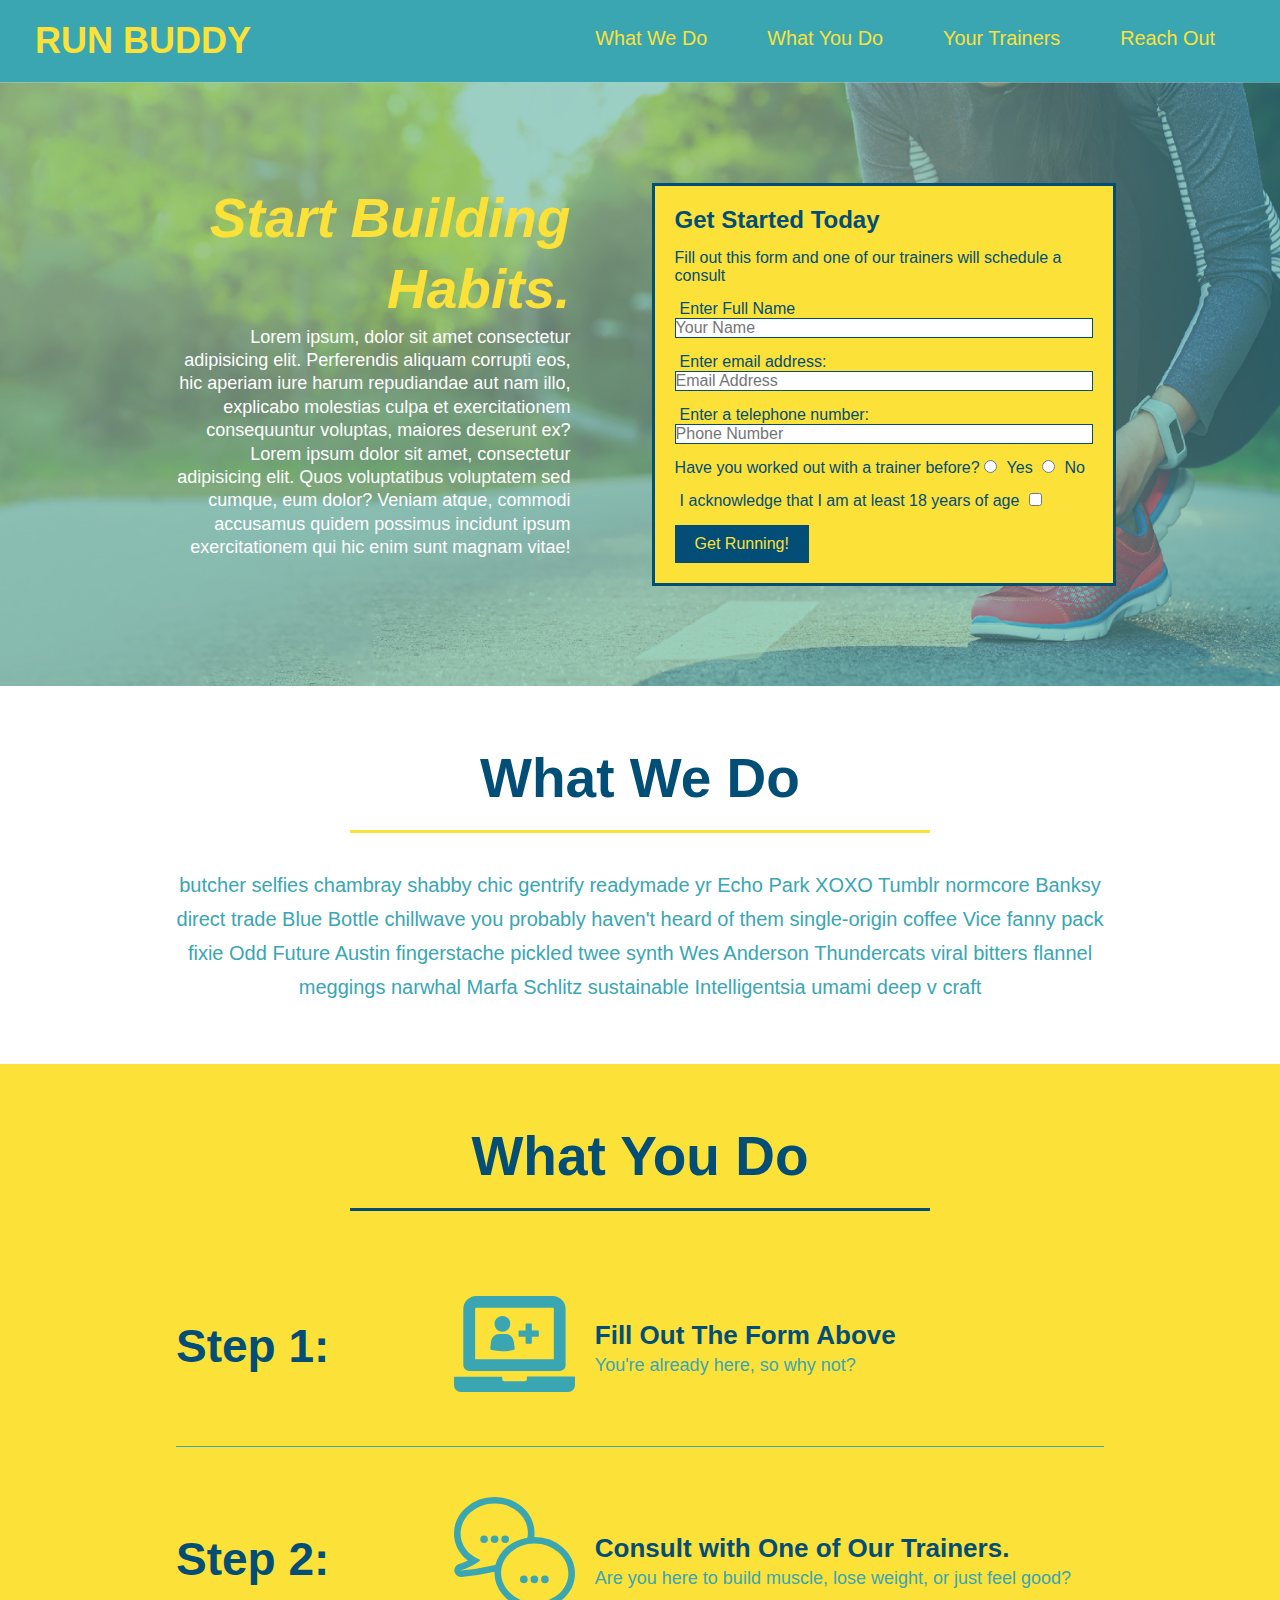
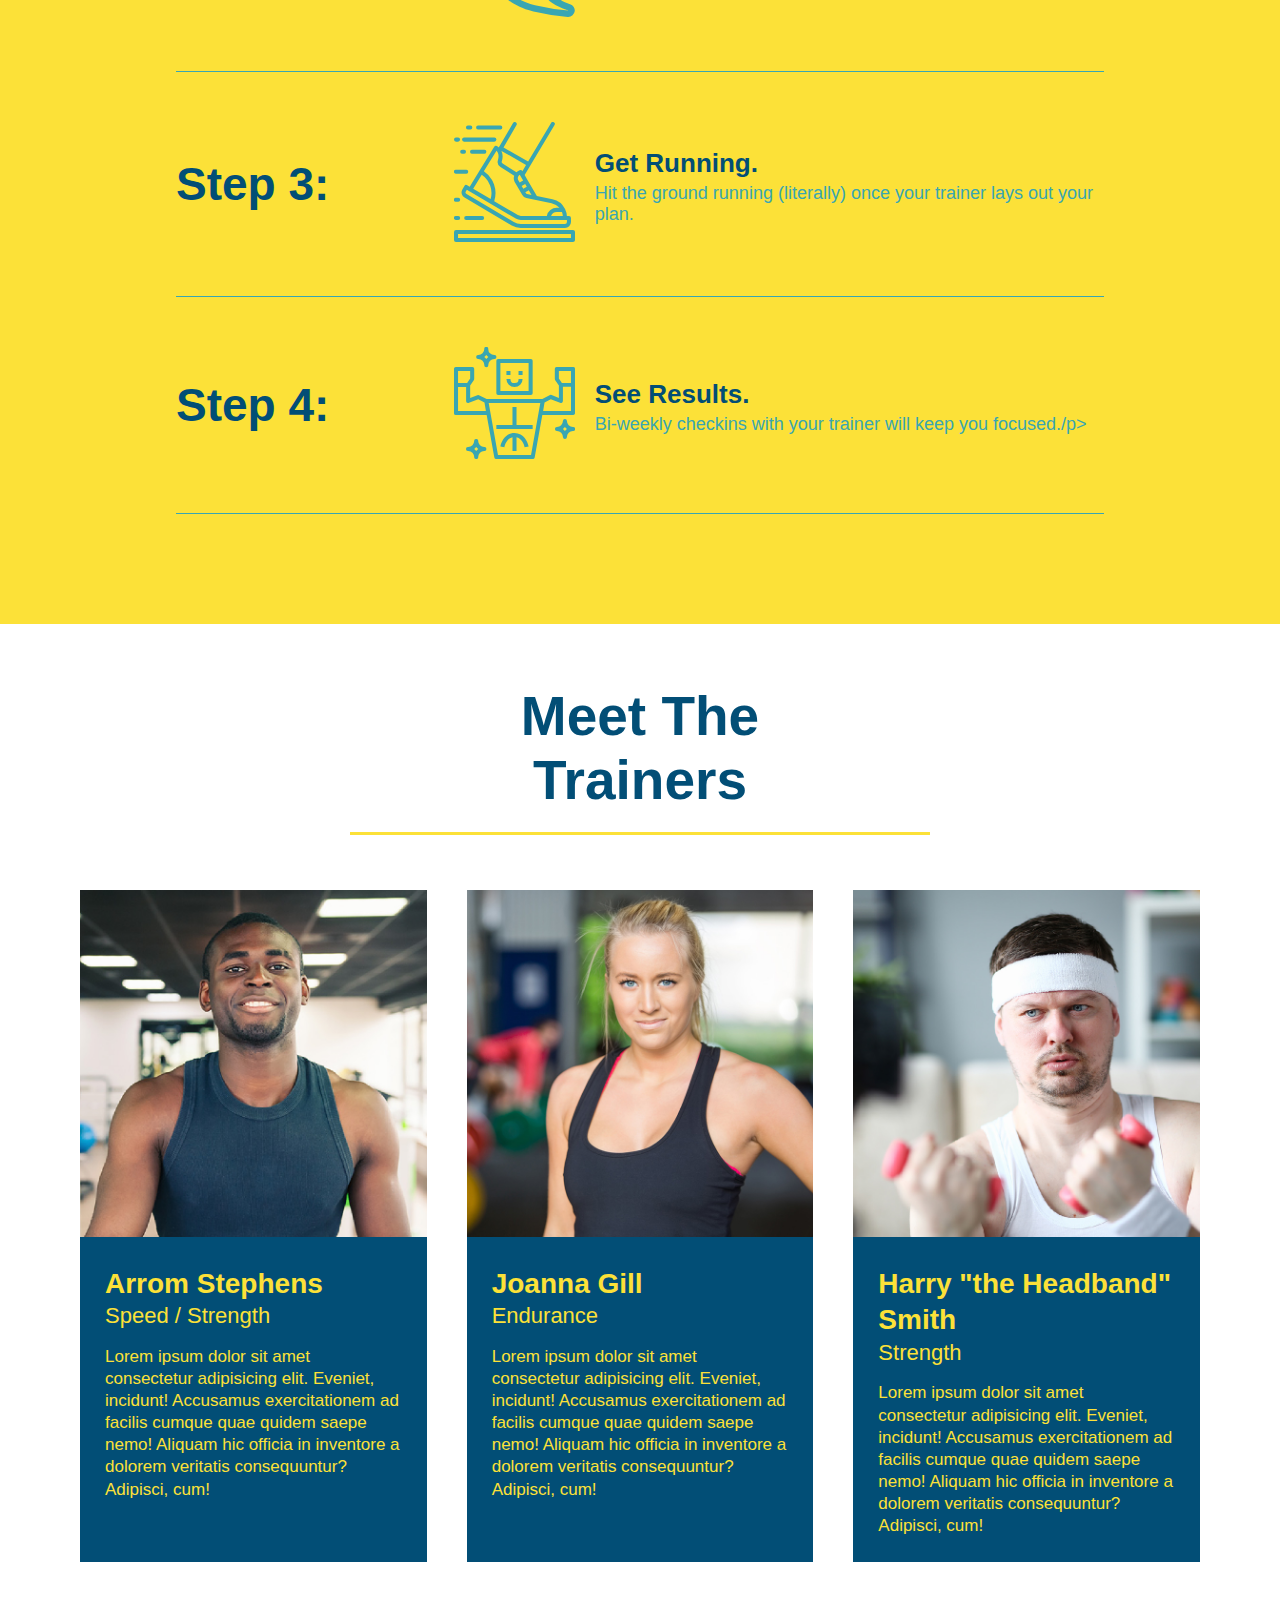
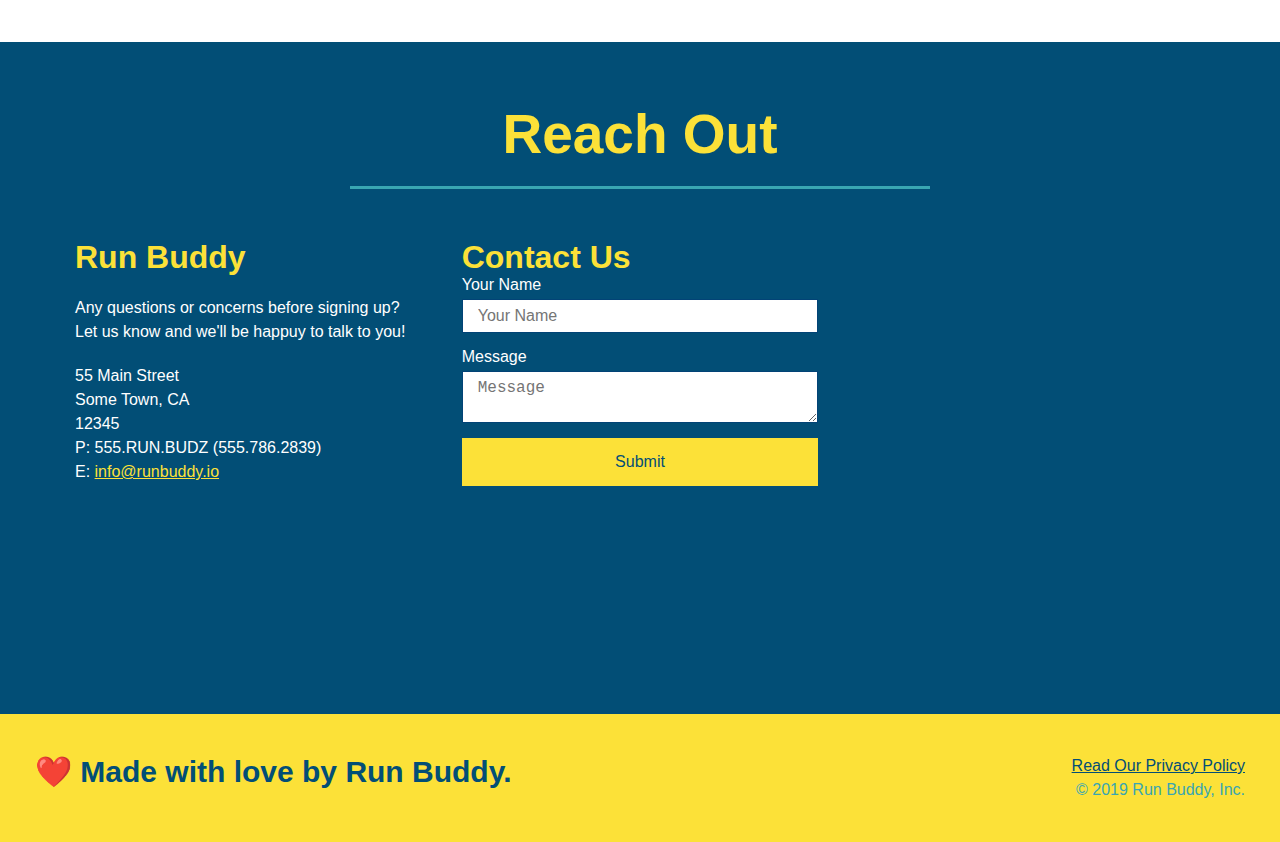
==== index.html @ 67bd52e5 "add flexbox to reach out section" ====
<!DOCTYPE html>
<html lang="en">
    <head>
        <meta charset="UTF-8" />
        <link rel="stylesheet" href="./assets/css/style.css" />
        <title>
            Run Buddy
        </title>
    </head>
    <body>
        <!-- navigation -->
        <header>
            <h1>
                <a href="/">RUN BUDDY</a>
            </h1>
            <nav>
                <!-- Unordered list element -->
                <ul>
                    <!-- List item element -->
                    <li>
                        <!-- Anchor element -->
                        <a href="#what-we-do">What We Do</a>
                    </li>
                    <li>
                        <a href="#what-you-do">What You Do</a>
                    </li>
                    <li>
                        <a href="#your-trainers">Your Trainers</a>
                    </li>
                    <li>
                        <a href="#reach-out">Reach Out</a>
                    </li>
                </ul>
            </nav>
        </header>

        <!-- hero/jumbotron -->
        <section class="hero">
            <div class="hero-cta">
                <h2>Start Building Habits.</h2>
                    <p>
                        Lorem ipsum, dolor sit amet consectetur adipisicing elit. Perferendis aliquam corrupti eos, 
                        hic aperiam iure harum repudiandae aut nam illo, explicabo molestias culpa et exercitationem 
                        consequuntur voluptas, maiores deserunt ex? Lorem ipsum dolor sit amet, consectetur adipisicing elit. Quos 
                        voluptatibus voluptatem sed cumque, eum dolor? Veniam atque, commodi accusamus quidem possimus incidunt ipsum 
                        exercitationem qui hic enim sunt magnam vitae!
                    </p>
            </div>
            <div class="hero-form">
                <h3>Get Started Today</h3>
                <p>Fill out this form and one of our trainers will schedule a consult</p>
                <!-- Add form element -->
                <form>
                    <label for="name">Enter Full Name</label>
                    <input type="text" placeholder="Your Name" name="name" id="name" class="form-input" />
                    <label for="email">Enter email address:</label>
                    <input type="email" placeholder="Email Address" name="email" id="email" class="form-input" />
                    <label for="phone">Enter a telephone number:</label>
                    <input type="tel" placeholder="Phone Number" name="phone" id="phone" class="form-input" />
                    <p>
                        Have you worked out with a trainer before?
                        <input type="radio" name="trainer-confirm" id="trainer-yes" />
                        <label for="trainer-yes">Yes</label>
                        <input type="radio" name="trainer-confirm" id="trainer-no" />
                        <label for="trainer-no">No</label>
                    </p>
                    <p>
                        <label for="checkbox" >
                            I acknowledge that I am at least 18 years of age
                        </label>
                        <input type="checkbox" name="age-confirm" id="checkbox" />
                    </p>
                    <button type="submit">
                        Get Running!
                    </button>
                </form>
            </div>
        </section>

         <!-- "what we do" section -->
        <section id="what-we-do" class="intro">
            <div class="flex-row">
                <h2 class="section-title primary-border">
                    What We Do
                </h2>
            </div>
            <div class="flex-row">
                <p>
                    butcher selfies chambray shabby chic gentrify readymade yr Echo Park XOXO Tumblr normcore Banksy 
                    direct trade Blue Bottle chillwave you probably haven't heard of them single-origin coffee Vice 
                    fanny pack fixie Odd Future Austin fingerstache pickled twee synth Wes Anderson Thundercats viral 
                    bitters flannel meggings narwhal Marfa Schlitz sustainable Intelligentsia umami deep v craft
                </p>
            </div>
        </section>

        <!-- "what you do" section -->
        <section id="what-you-do" class="steps">
            
            <div class="flex-row">
                <h2 class="section-title secordary-border">
                    What You Do
                </h2>
            </div>

            <div class="step">
                <h3>Step 1:</h3>
                <div class="step-info">
                    <div class="step-img">
                        <img src="./assets/images/step-1.svg" alt="" />
                    </div>
                    <div class="step-text">
                        <h4>Fill Out The Form Above</h4>
                        <p>You're already here, so why not?</p>
                    </div>
                </div>
            </div>

            <div class="step">
                <h3>Step 2:</h3>
                <div class="step-info">
                    <div class="step-img">
                        <img src="./assets/images/step-2.svg" alt="" />
                    </div>
                    <div class="step-text">
                        <h4>Consult with One of Our Trainers.</h4>
                        <p>Are you here to build muscle, lose weight, or just feel good?</p>
                    </div>
                </div>
            </div>

            <div class="step">
                <h3>Step 3:</h3>
                <div class="step-info">
                    <div class="step-img">
                        <img src="./assets/images/step-3.svg" alt="" />
                    </div>
                    <div class="step-text">
                        <h4>Get Running.</h4>
                        <p>Hit the ground running (literally) once your trainer lays out your plan.</p>
                    </div>
                </div>
            </div>

            <div class="step">
                <h3>Step 4:</h3>
                <div class="step-info">
                    <div class="step-img">
                        <img src="./assets/images/step-4.svg" alt="" />
                    </div>
                    <div class="step-text">
                        <h4>See Results.</h4>
                        <p>Bi-weekly checkins with your trainer will keep you focused./p>
                    </div>
                </div>
            </div>

        </section>

        <!-- "meet the trainers" section -->
        <section id="your-trainers">
            <div class="flex-row">
                <h2 class="section-title primary-border">
                    Meet The Trainers
                </h2>
            </div>
            <!-- first trainer -->
            <div class="trainers">
                <article class="trainer">
                    <img src="./assets/images/trainer-1.jpg" alt="Arron Stephens in his workout clothes, ready to pump iron" />
                    <div class="trainer-bio">
                        <h3 class="trainer-name">Arrom Stephens</h3>
                        <h4 class="trainer-role">Speed / Strength</h4>
                        <p>
                            Lorem ipsum dolor sit amet consectetur adipisicing elit. Eveniet, incidunt! Accusamus 
                            exercitationem ad facilis cumque quae quidem saepe nemo! Aliquam hic officia in inventore 
                            a dolorem veritatis consequuntur? Adipisci, cum!
                        </p>
                    </div>
                </article>
                <!-- second trainer -->
                <article class="trainer">
                    <img src="./assets/images/trainer-2.jpg" alt="Joanna Gill cooling off after a workout" />
                    <div class="trainer-bio">
                        <h3 class="trainer-name">Joanna Gill</h3>
                        <h4 class="trainer-role">Endurance</h4>
                        <p>
                            Lorem ipsum dolor sit amet consectetur adipisicing elit. Eveniet, incidunt! Accusamus 
                            exercitationem ad facilis cumque quae quidem saepe nemo! Aliquam hic officia in inventore 
                            a dolorem veritatis consequuntur? Adipisci, cum!
                        </p>
                    </div>
                </article>
                <!-- third trainer -->
                <article class="trainer">
                    <img src="./assets/images/trainer-3.jpg" alt="Harry Smith wearing a headband and lifting comically small pink weights" />
                    <div class="trainer-bio">
                        <h3 class="trainer-name">Harry "the Headband" Smith</h3>
                        <h4 class="trainer-role">Strength</h4>
                        <p>
                            Lorem ipsum dolor sit amet consectetur adipisicing elit. Eveniet, incidunt! Accusamus 
                            exercitationem ad facilis cumque quae quidem saepe nemo! Aliquam hic officia in inventore 
                            a dolorem veritatis consequuntur? Adipisci, cum!
                        </p>
                    </div>
                </article>
            </div>
        </section>

        <!-- "reach out" section -->
        <section id="reach-out" class="contact">
            <div class="flex-row">
                <h2 class="section-title secondary-border">
                    Reach Out
                </h2>
            </div>

            <div class="contact-info"> 
                <div>
                    <h3>Run Buddy</h3>
                    <p>
                        Any questions or concerns before signing up?
                        <br />
                        Let us know and we'll be happuy to talk to you!
                    </p>
                    <address>
                        55 Main Street <br />
                        Some Town, CA <br />                            12345 <br />
                        P: 555.RUN.BUDZ (555.786.2839) <br />
                        E: <a href="mailto:info@runbuddy.io">info@runbuddy.io</a>
                    </address>
                </div>
                
                <div class="contact-form">
                    <h3>Contact Us</h3>
                    <form>
                        <label for="contact-name">Your Name</label>
                        <input type="text" id="contact-name" placeholder="Your Name" />

                        <label for="contact-message">Message</label>
                        <textarea id="contact-message" placeholder="Message"></textarea>

                        <button type="submit">Submit</button>
                    </form>
                </div>

                <iframe
                src="https://www.google.com/maps/embed?pb=!1m14!1m12!1m3!1d12182.30520634488!2d-74.0652613!3d40.2407219!2m3!1f0!2f0!3f0!3m2!1i1024!2i768!4f13.1!5e0!3m2!1sen!2sus!4v1561060983193!5m2!1sen!2sus"
                frameborder="0"
                height="400"
                width="400"
                style="border:0"
                allowfullscreen
                >
                </iframe>
            </div>

        </section>

        <!-- footer -->
        <footer>
            <h2>❤️ Made with love by Run Buddy.</h2>
            <div>
                <a href="./privacy-policy.html">Read Our Privacy Policy</a><br />
                &copy; 2019 Run Buddy, Inc.
            </div>
        </footer>
    </body>
</html>
---- assets/css/style.css ----
* {
    margin: 0;
    padding: 0;
    box-sizing: border-box;
}
body {
    color: #39a6b2;
    font-family: Helvetica, Arial, sans-serif;
}
/* Header Style Start */
header {
    padding: 20px 35px;
    background-color: #39a6b2;
    display: flex;
    justify-content: space-between;
    flex-wrap: wrap;
}
header h1 {
    font-weight: bold;
    font-size: 36px;
    color: #fce138;
    margin: 0;
}
header a {
    text-decoration: none;
    color: #fce138;
}
header nav {
    margin: 7px 0;
}
header nav ul {
    display: flex;
    flex-wrap: wrap;
    justify-content: space-between;
    align-items: center;
    list-style: none;
}
header nav ul li a {
    margin: 0 30px;
    font-weight: lighter;
    font-size: 1.55vw;
}
/* Footer Style Start */
footer {
    background: #fce138;
    width: 100%;
    padding: 40px 35px;
    display: flex;
    justify-content: space-between;
    flex-wrap: wrap;
}
footer h2 {
    color: #024e76;
    font-size: 30px;
    margin: 0;
}
footer div {
    line-height: 1.5;
    text-align: right;
}
footer a {
    color: #024e76;
}
section {
    padding: 60px;
}
/* Hero Style Start */
.hero {
    background-image: url("../images/hero-bg.jpg");
    background-size: cover;
    background-position: center;
    display: flex;
    justify-content: center;
    flex-wrap: wrap;
}
.hero-form {
    background-color: #fce138;
    padding: 20px;
    color: #024e76;
    border: solid 3px #024e76;
    width: 40%;
    margin: 3.5%;
}
.hero-form h3 {
    font-size: 24px;
    margin: 0;
}
.hero-form p {
    margin: 15px 0 15px 0;
}
.form-input {
    border: 1px solid #024e76;
    display: block;
    padding 7px 15px;
    font-size: 16px;
    color: #024e76;
    width: 100%;
    margin-bottom: 15px;
}
.hero-form label {
    margin: 0 5px;
}
.hero-form button {
    color: #fce138;
    background-color: #024e76;
    border: none;
    padding: 10px 20px;
    font-size: 16px;
}
.hero-cta {
    width: 35%;
    text-align: right;
    margin: 3.5%;
    color: #fff;
    font-size: 18px;
    line-height: 1.3;
}
.hero-cta h2 {
    font-style: italic;
    font-size: 55px;
    color: #fce138;
}
/* What we do styles start */

.intro p {
    line-height: 1.7;
    color: #39a6b2;
    width: 80%;
    font-size: 20px;
    margin: 0 auto;
    text-align: center;
}
.steps {
    background: #fce138;
}
.section-title {
    font-size: 55px;
    color: #024e76;
    border-bottom: 3px solid;
    padding-bottom: 20px;
    text-align: center;
    margin: 0 auto 35px auto;
    width: 50%;
}
.primary-border {
    border-color: #fce138;
}
.secondary-border {
    border-color: #39a6b2;
}
.step {
    margin: 50px auto;
    padding-bottom: 50px;
    width: 80%;
    border-bottom: 1px solid #39a6b2;
    display: flex;
    flex-wrap: wrap;
    align-items: center;
    justify-content: space-between;
}
.step h3 {
    color: #024e76;
    font-size: 46px;
    flex: 1 30%;
}
.step-info {
    flex: 2 70%;
    display: flex;
    flex-wrap: wrap;
    align-items: center;
}
.step-img {
    flex: 1 12%;
    margin-right: 20px;
}
.step-img img {
    max-width: 100%;
}
.step-text p {
    color: #39a6b2;
    font-size: 18px;
}
.step-text {
    flex: 12;
}
.step-text h4 {
    font-size: 26px;
    line-height: 1.5;
    color: #024e76;
}

/* Trainer styles start */

.trainers {
    width: 100%;
    margin: 0;
    display: flex;
    flex-wrap: wrap;
    justify-content: space-around;
}
.trainer {
    margin: 20px;
    background: #024e76;
    color: #fce138;
    flex: 1;
}
.trainer img {
    width: 100%;
}
.trainer-bio {
    padding: 25px;
    line-height: 1.3;
}
.text-left {
    text-align: left;
}
.text-right {
    text-align: right;
}
.trainer-bio h3 {
    font-size: 32px;
    font-size: 28px;
}
.trainer-bio h4 {
    font-weight: lighter;
    font-size: 22px;
    margin-bottom: 15px;
}
.trainer-bio p {
    font-size: 17px;
}
.section-title {
    font-size: 55px;
    display: inline-block;
    padding: 0 100px 20px 100px;
    margin-bottom: 35px;
    color: #024e76;
}
/* Contact styles start */
.contact {
    background: #024e76;
}
.contact h2 {
    color: #fce138;
}
.contact-info {
    display: flex;
    justify-content: space-between;
    flex-wrap: wrap;
}
.contact-info > * {
    flex: 1;
    margin: 15px;
}
.contact-info iframe {
    height: 400px;
}
.contact-info div {
    color: white;
}
.contact-info h3 {
    color: #fce138;
    font-size: 32px;
}
.contact-info p, .contact-info address {
    margin: 20px 0;
    line-height: 1.5;
    font-size: 16px;
    font-style: normal;
}
.contact-info a {
    color: #fce138;
}
.contact-form input, .contact-form textarea {
    border: 1px solid #024376;
    display: block;
    padding: 7px 15px;
    font-size: 16px;
    color: #024e76;
    width: 100%;
    margin-bottom: 15px;
    margin-top: 5px;
}
.contact-form button {
    width: 100%;
    border: none;
    background: #fce138;
    color: #024e76;
    text-align: center;
    padding: 15px 0;
    font-size: 16px;
}
.flex-row {
    display: flex;
}
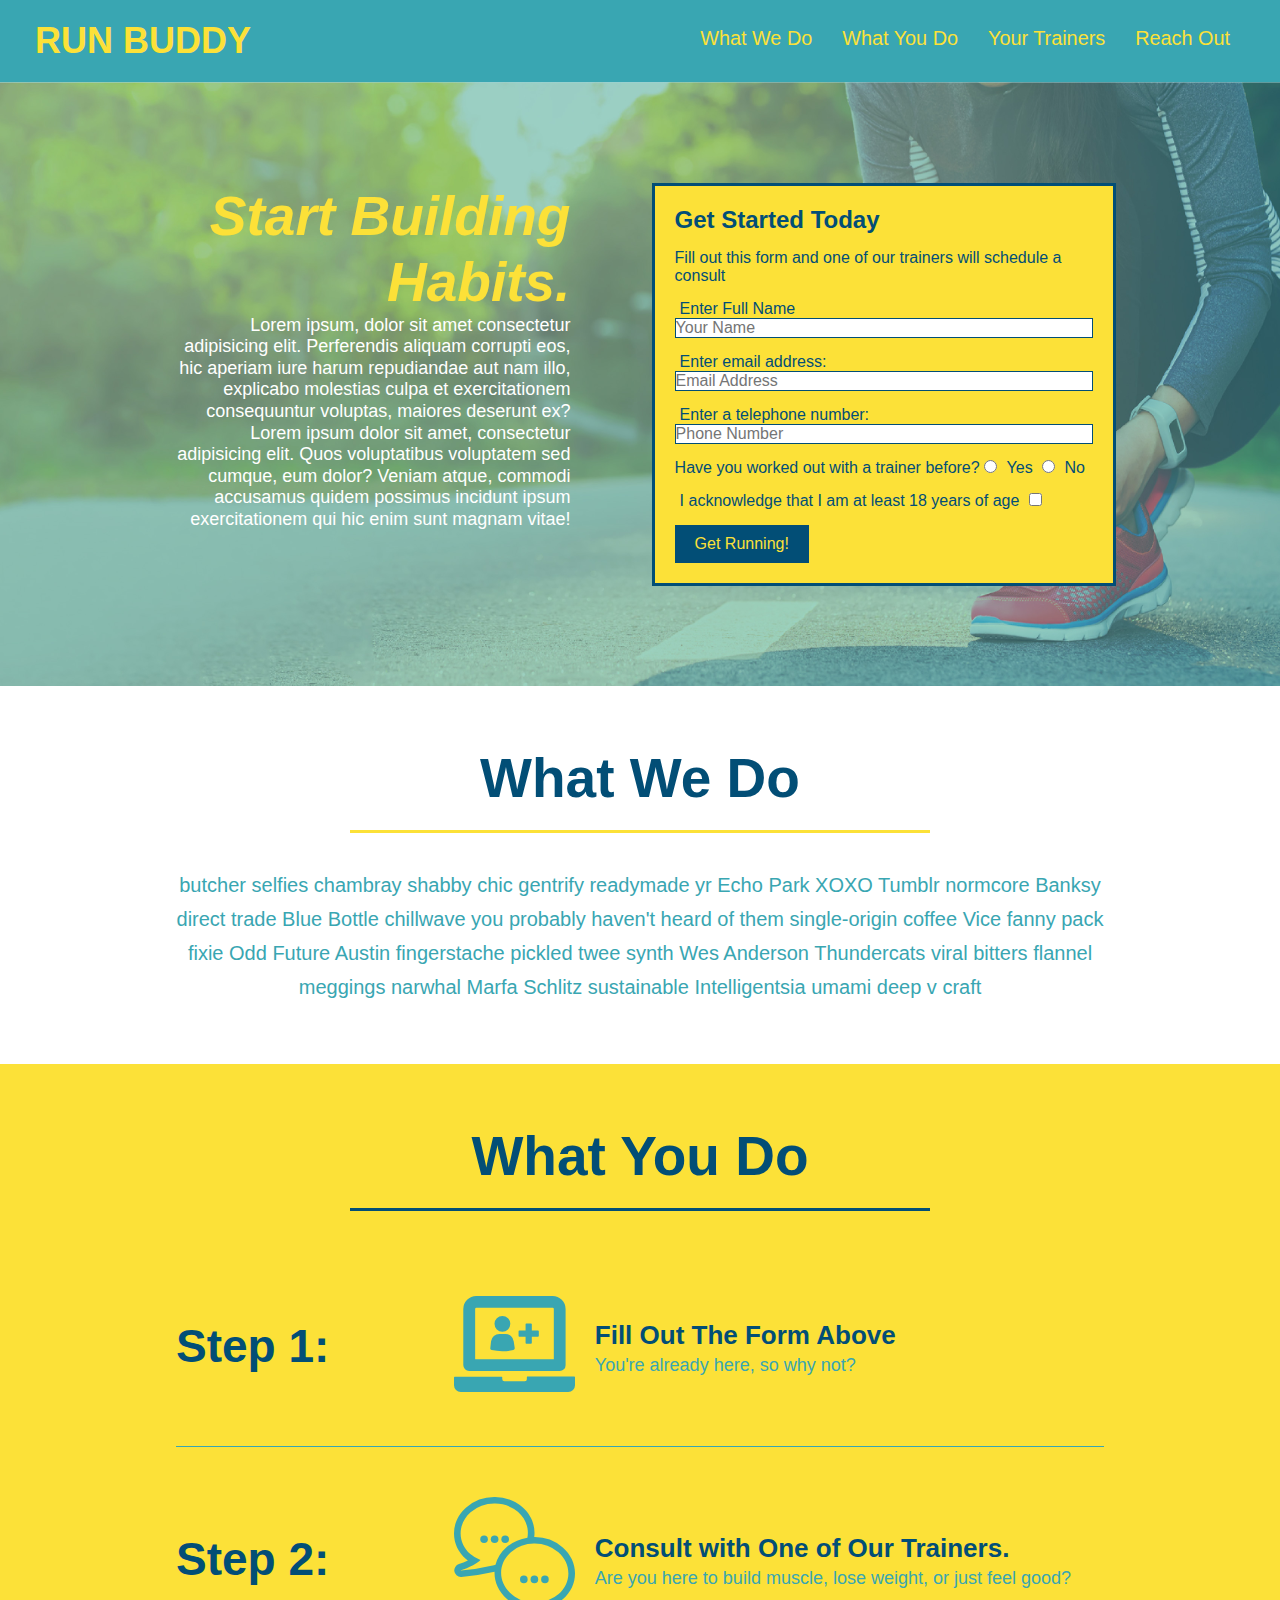
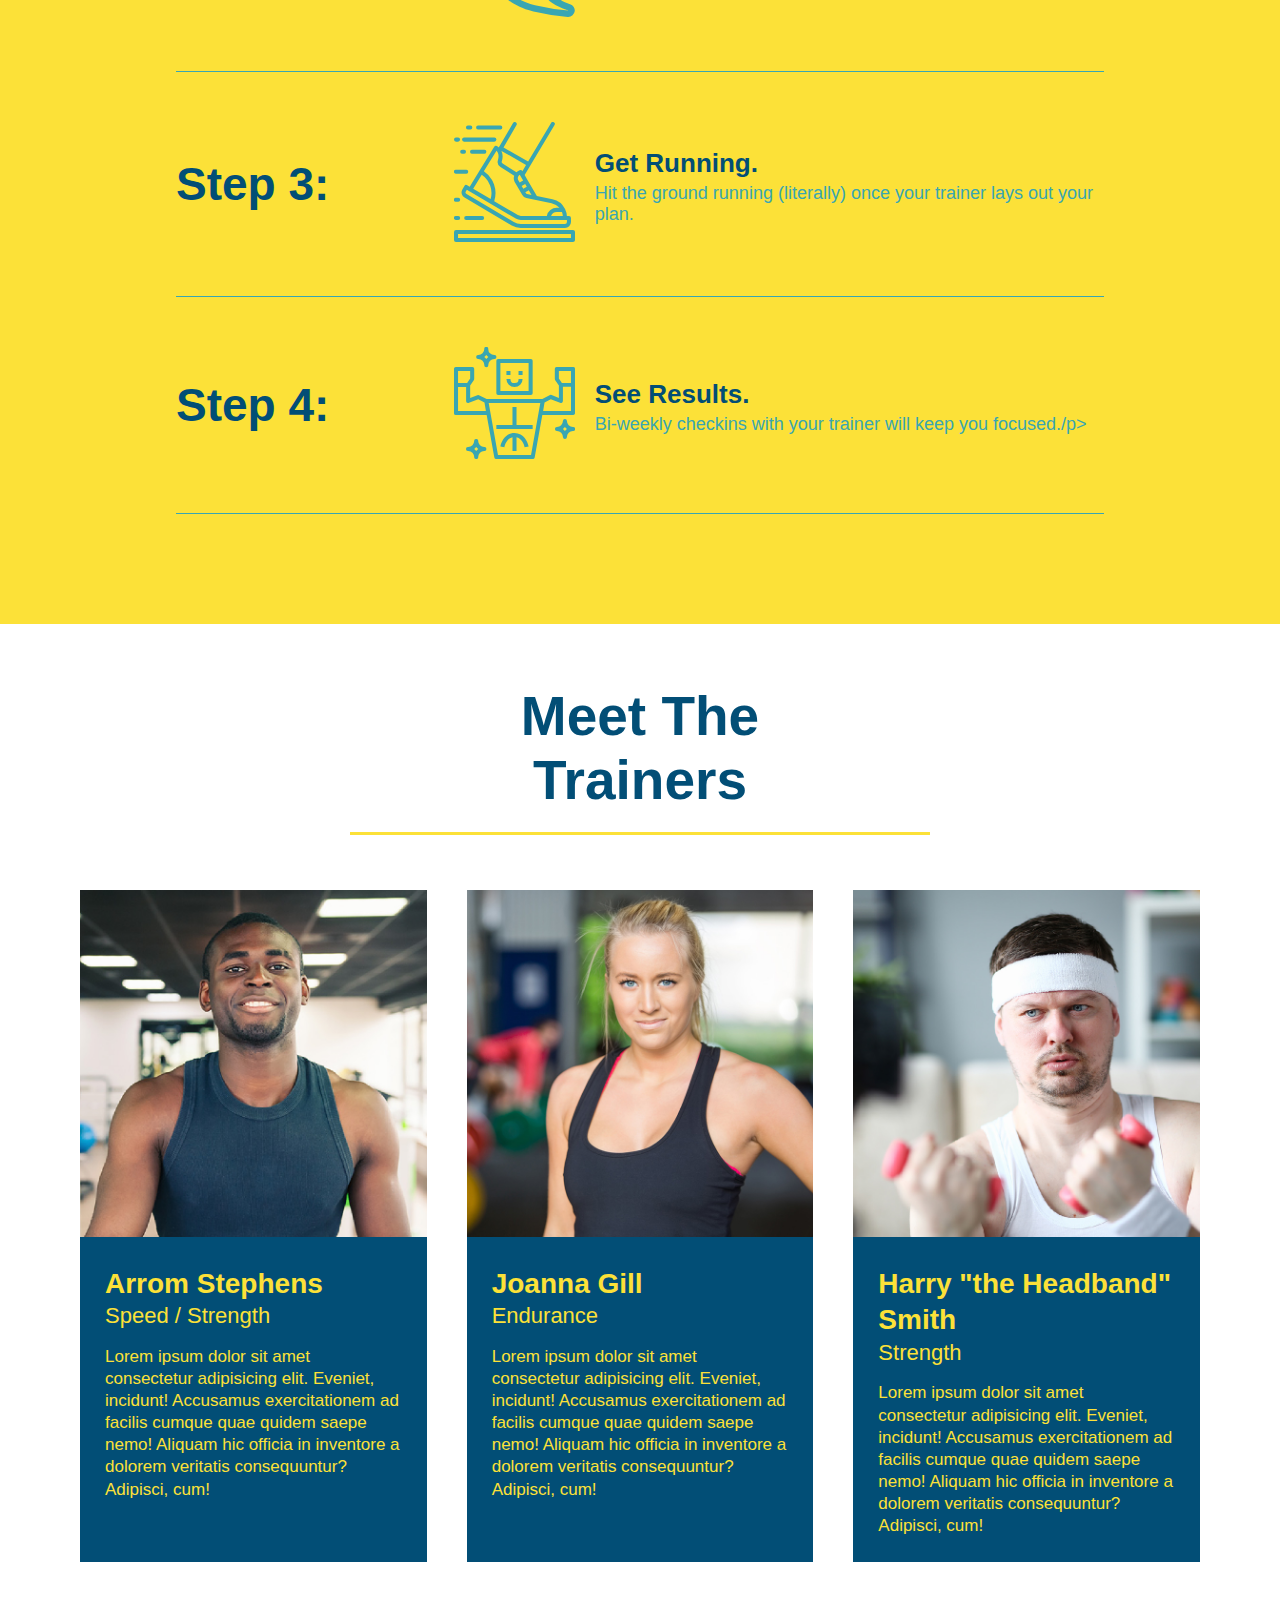
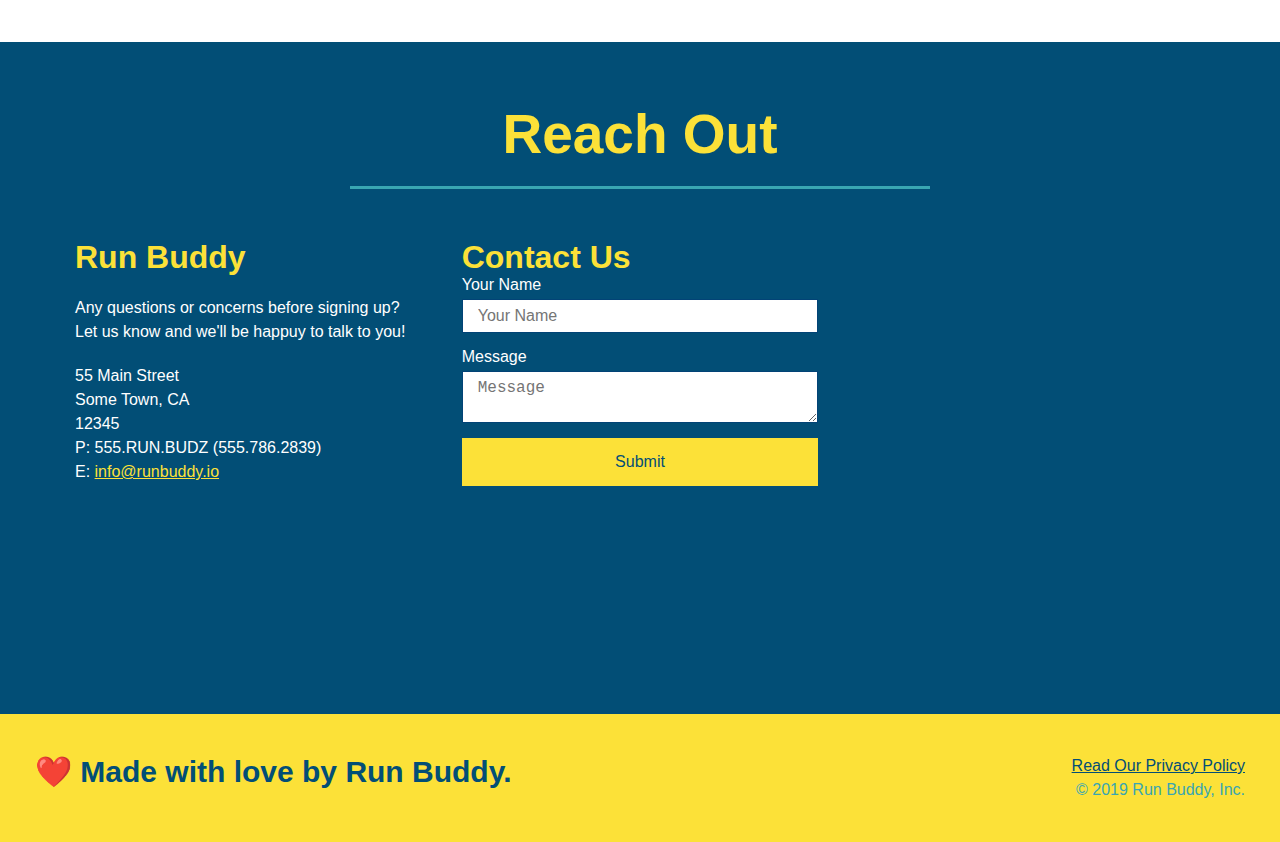
==== commit 3d223624: "add media query brackets" ====
--- a/index.html
+++ b/index.html
@@ -2,6 +2,7 @@
 <html lang="en">
     <head>
         <meta charset="UTF-8" />
+        <meta name="viewport" content="width=device-width, initial-scale=1.0" />
         <link rel="stylesheet" href="./assets/css/style.css" />
         <title>
             Run Buddy
--- a/assets/css/style.css
+++ b/assets/css/style.css
@@ -36,7 +36,7 @@
     list-style: none;
 }
 header nav ul li a {
-    margin: 0 30px;
+    padding: 10px 15px;
     font-weight: lighter;
     font-size: 1.55vw;
 }
@@ -72,6 +72,7 @@
     display: flex;
     justify-content: center;
     flex-wrap: wrap;
+    align-items: flex-start;
 }
 .hero-form {
     background-color: #fce138;
@@ -113,7 +114,7 @@
     margin: 3.5%;
     color: #fff;
     font-size: 18px;
-    line-height: 1.3;
+    line-height: 1.2;
 }
 .hero-cta h2 {
     font-style: italic;
@@ -134,7 +135,7 @@
     background: #fce138;
 }
 .section-title {
-    font-size: 55px;
+    font-size: 48px;
     color: #024e76;
     border-bottom: 3px solid;
     padding-bottom: 20px;
@@ -293,3 +294,22 @@
 .flex-row {
     display: flex;
 }
+
+/* MEDIA QUERY FOR SMALLER DESKTOP SCREENS AND SMALLER */
+
+@media screen and (max-width: 980px) {
+
+}
+
+/* MEDIA QUERY FOR TABLETS AND SMALLER */
+
+@media screen and (max-width: 768px) {
+
+}
+
+/* MEDIA QUERY FOR MOBILE PHONES AND SMALLER */
+
+@media screen and (max-width: 768px) {
+
+}
+
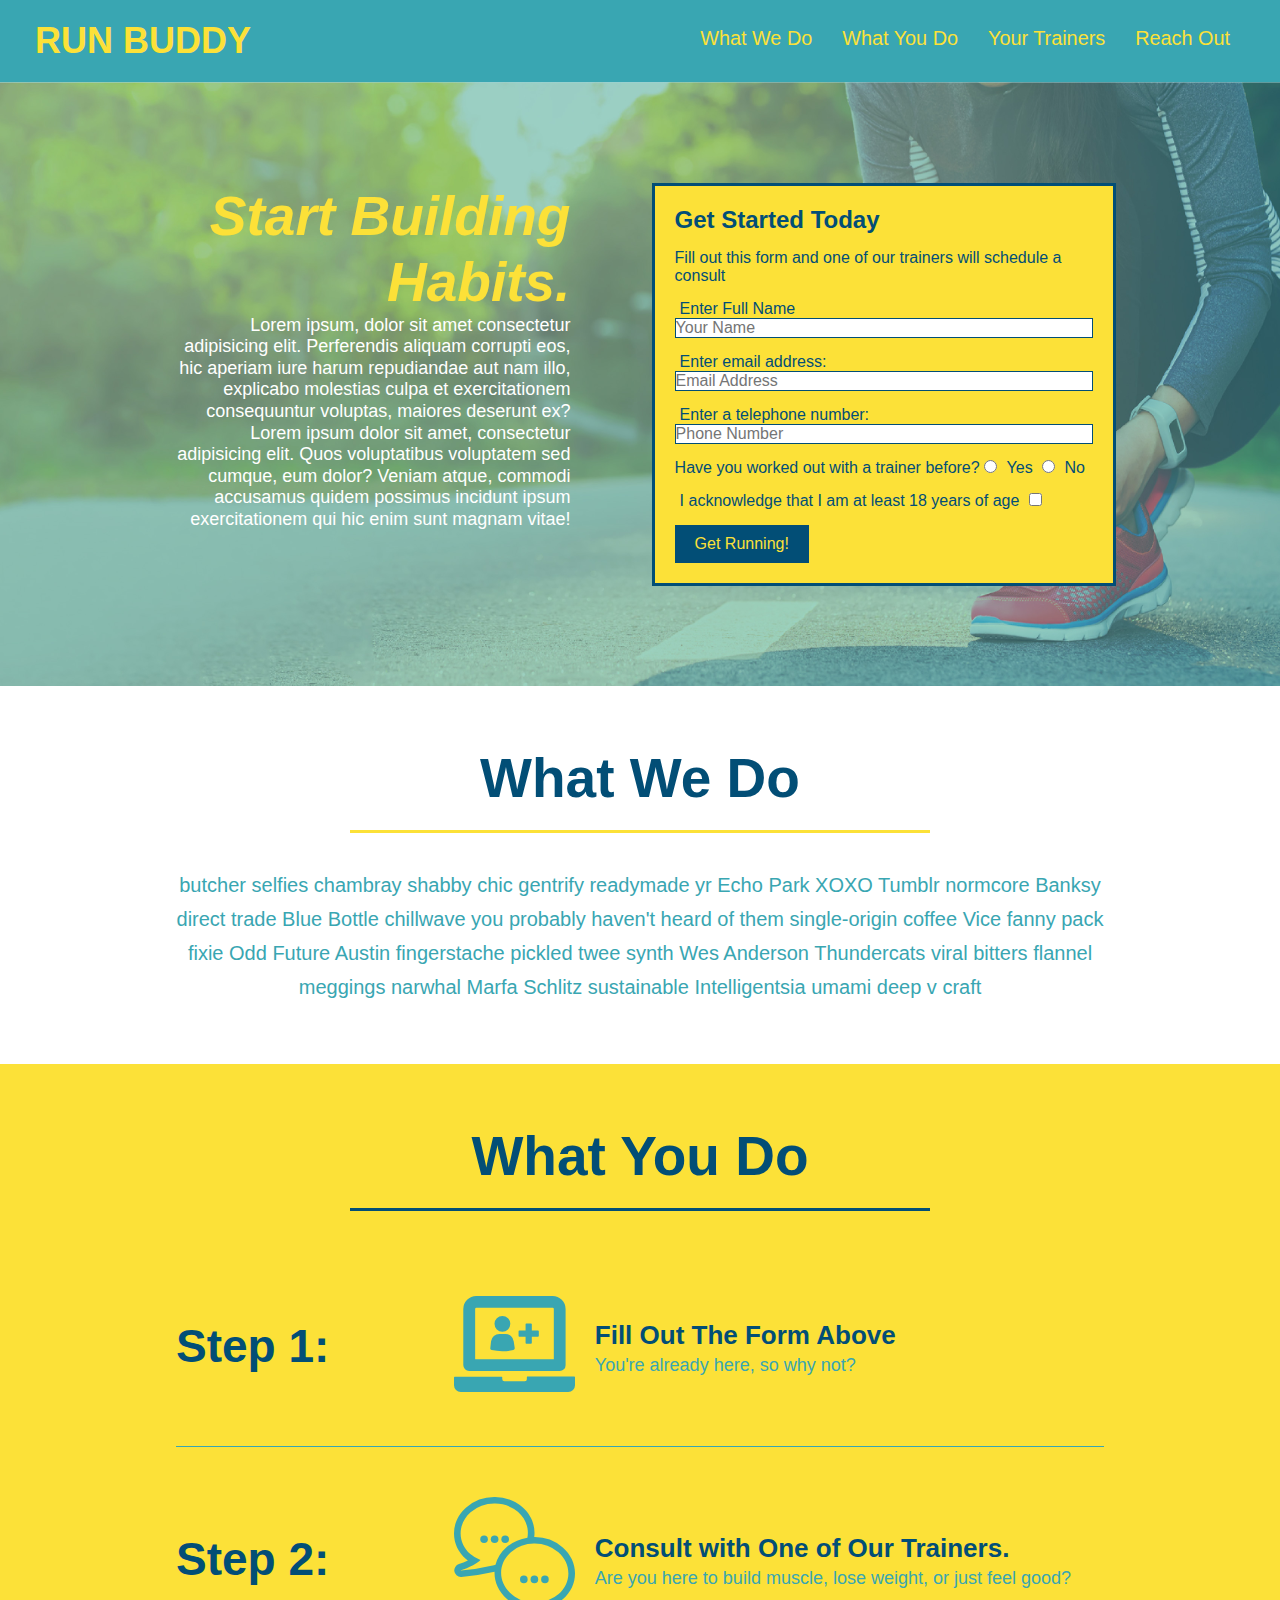
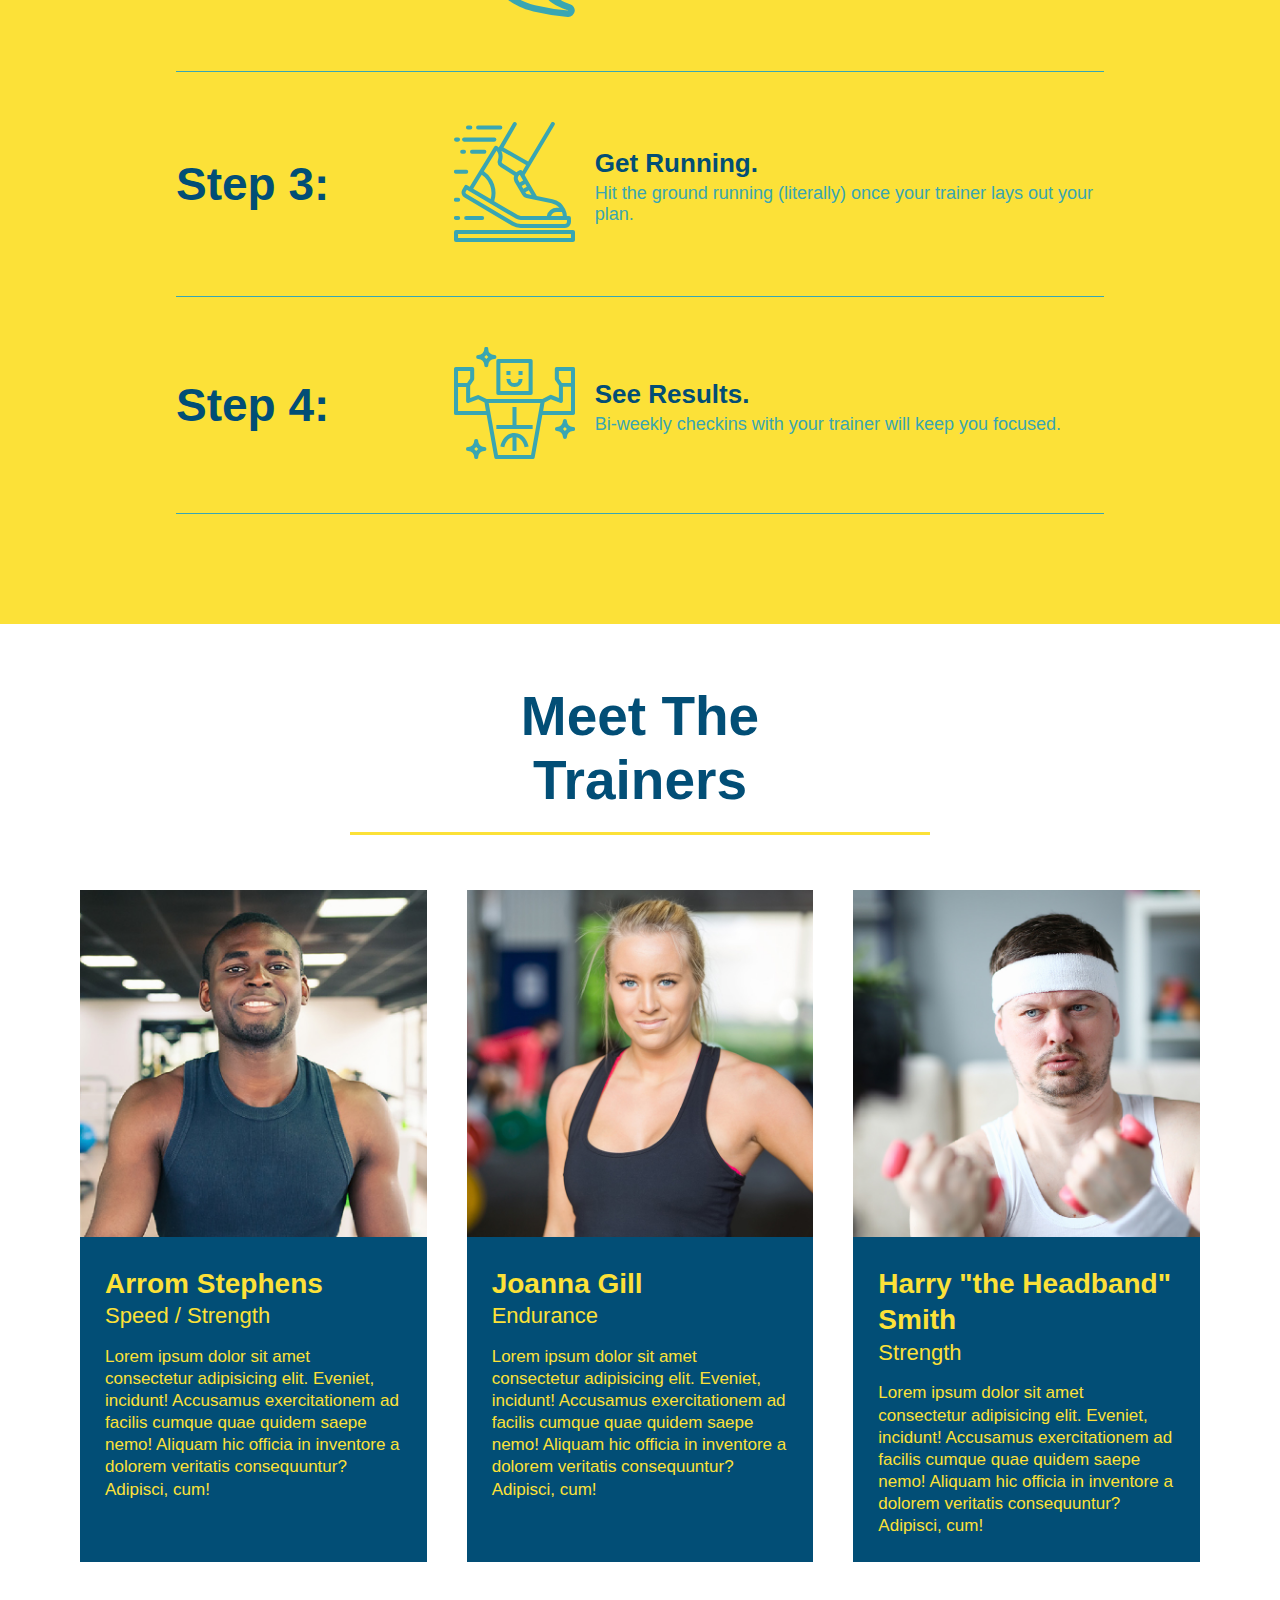
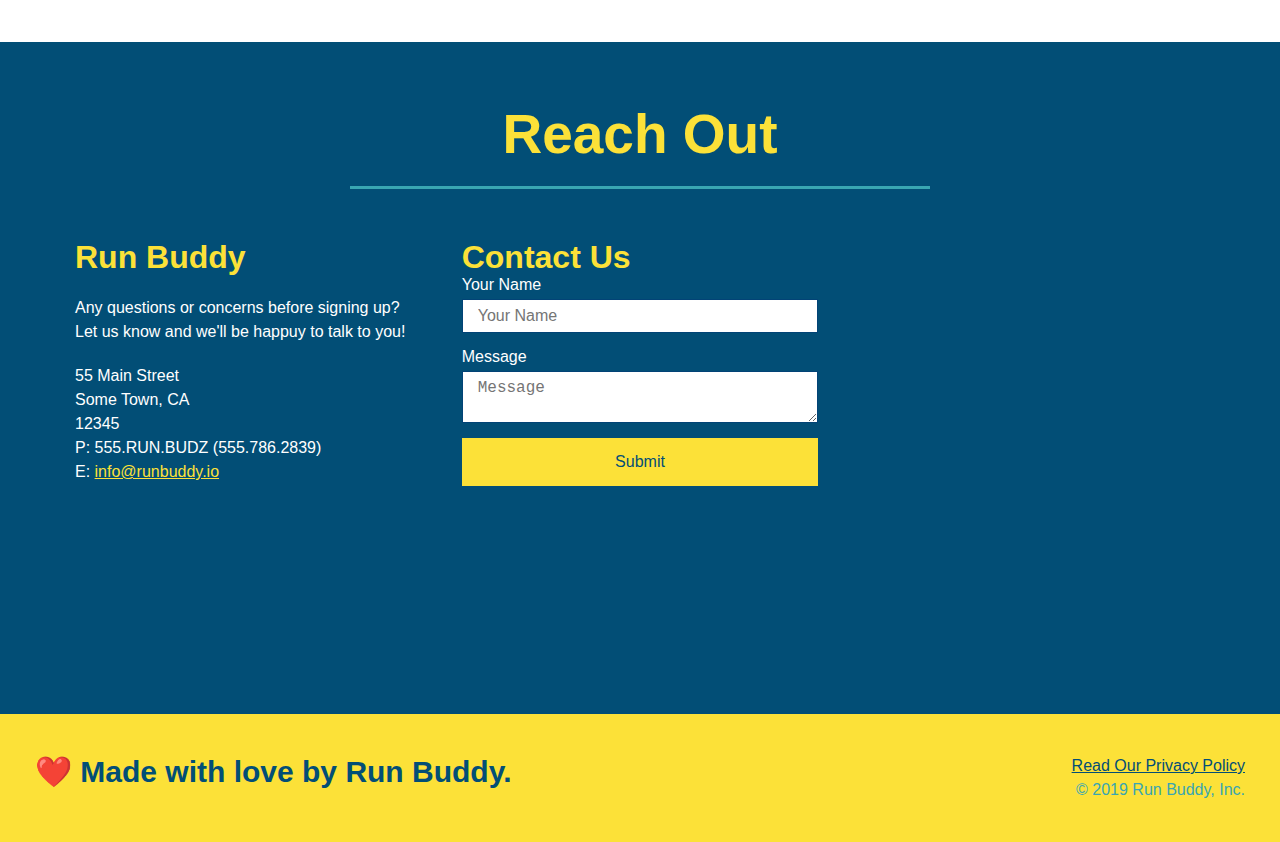
==== commit 3511b0dc: "finish media queries" ====
--- a/index.html
+++ b/index.html
@@ -151,7 +151,7 @@
                     </div>
                     <div class="step-text">
                         <h4>See Results.</h4>
-                        <p>Bi-weekly checkins with your trainer will keep you focused./p>
+                        <p>Bi-weekly checkins with your trainer will keep you focused.</p>
                     </div>
                 </div>
             </div>
--- a/assets/css/style.css
+++ b/assets/css/style.css
@@ -298,18 +298,95 @@
 /* MEDIA QUERY FOR SMALLER DESKTOP SCREENS AND SMALLER */
 
 @media screen and (max-width: 980px) {
-
+    header {
+        padding-bottom: 0;
+        justify-content: center;
+    }
+    header h1 {
+        width: 100%;
+        text-align: center;
+    }
+    header nav ul {
+        margin-top: 20px;
+        width: 100%;
+        justify-content: center;
+    }
+    header nav ul li a {
+        font-size: 20px;
+
+    }
+    footer h2, footer div {
+        text-align: center;
+        width: 100%;
+    }
+    .hero-cta, .hero-form {
+        width: 100%;
+    }
+    .hero-cta {
+        text-align: center;
+    }
+    .section-title {
+        width: 80%;
+    }
+    .trainer {
+        flex: 0 70%;
+    }
+    .contact-info iframe {
+        flex: 1 100%;
+    }
 }
 
 /* MEDIA QUERY FOR TABLETS AND SMALLER */
 
 @media screen and (max-width: 768px) {
+    section {
+        padding: 30px 15px;
+    }
+    .step h3 {
+        flex: 1 100%;
+        text-align: center;
+    }
+    .step-info {
+        flex: 2 100%;
+        text-align: center;
+        justify-content: center;
+    }
+    .step-img {
+        flex: 0 32%;
+        margin-right: 0;
+        margin-top: 15px;
+        margin-bottom: 15px;
+    }
+    .step-text {
+        flex: 100%;  
+    }
 
 }
 
 /* MEDIA QUERY FOR MOBILE PHONES AND SMALLER */
 
-@media screen and (max-width: 768px) {
-
-}
-
+@media screen and (max-width: 575px) {
+    .hero-form button {
+        width: 100%;
+    }
+    .section-title {
+        width: 95%;
+    }
+    .intro p {
+        width: 100%;
+    }
+    .trainer {
+        flex: 0 100%;
+    }
+    .contact-info {
+        text-align: center;
+    }
+    .contact-info > * {
+        flex: 0 100%;
+    }
+    .contact-form {
+        order: 3;
+    }
+
+}
+
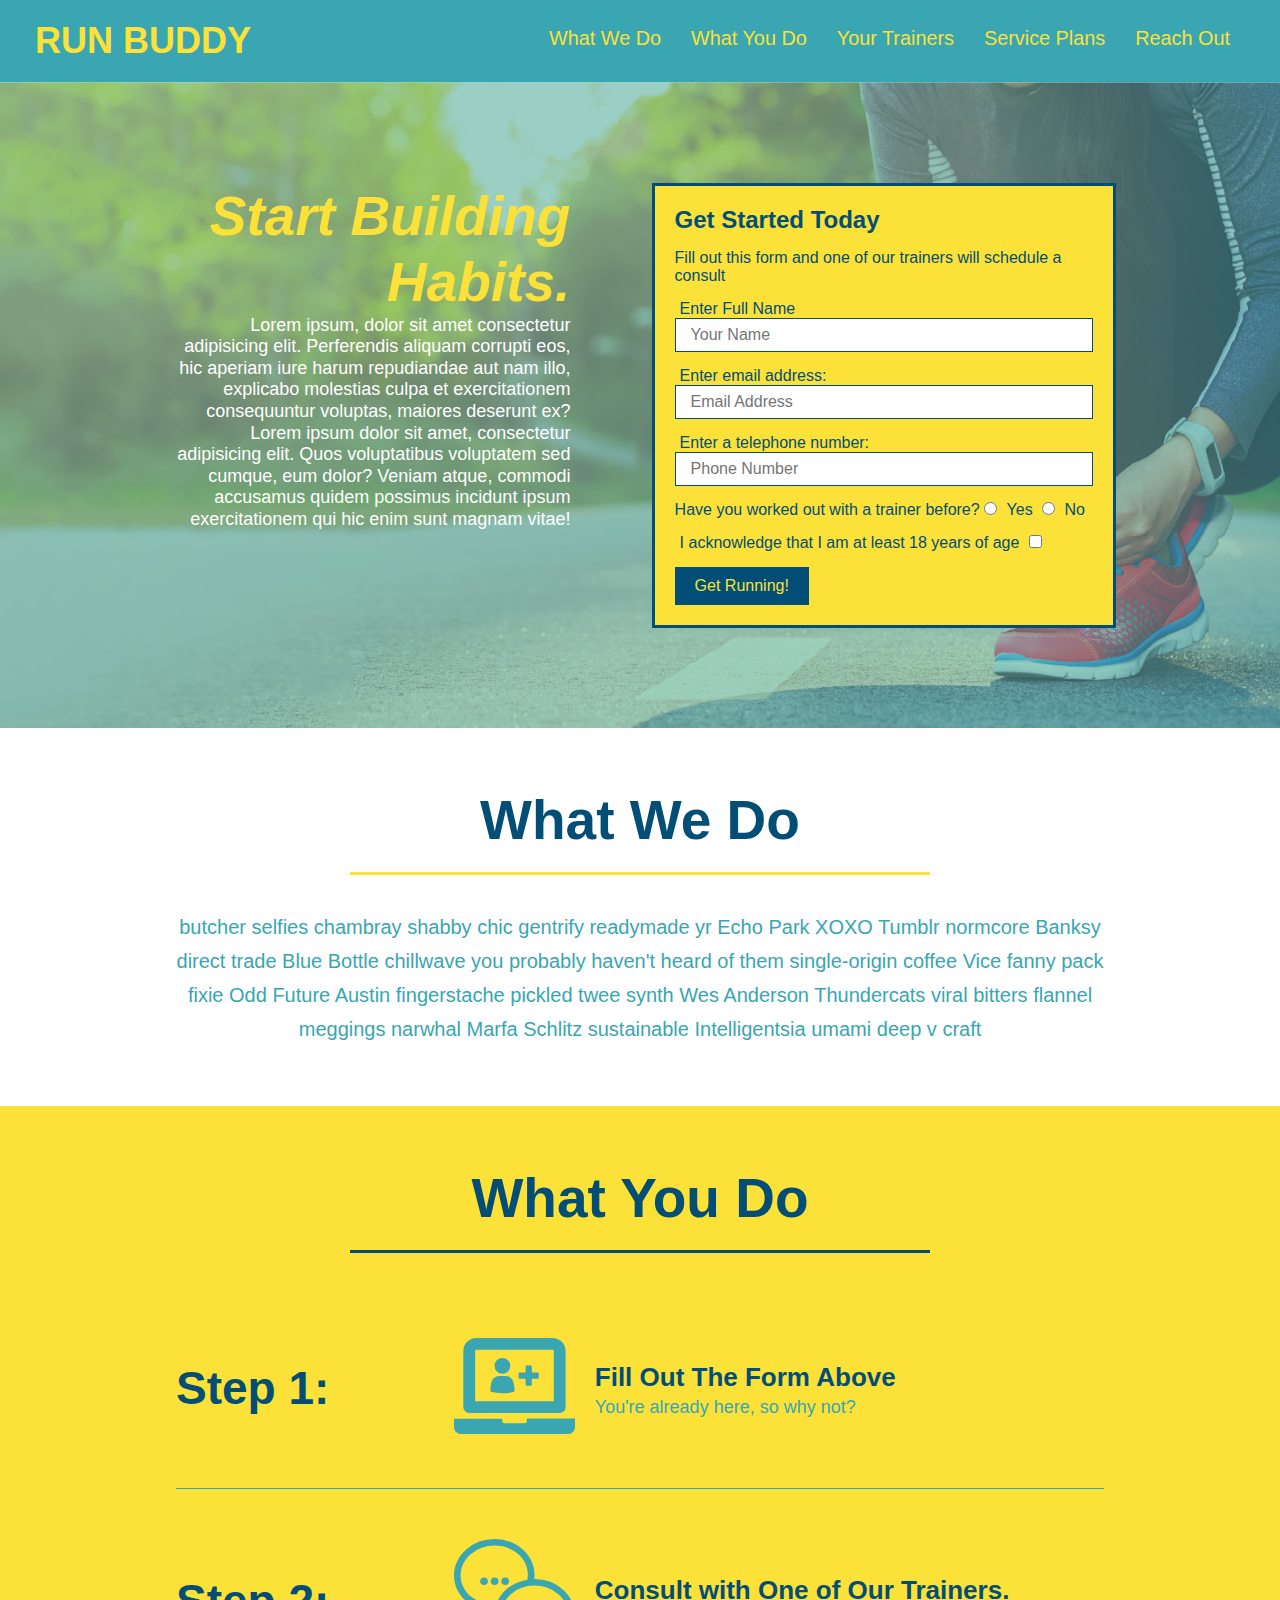
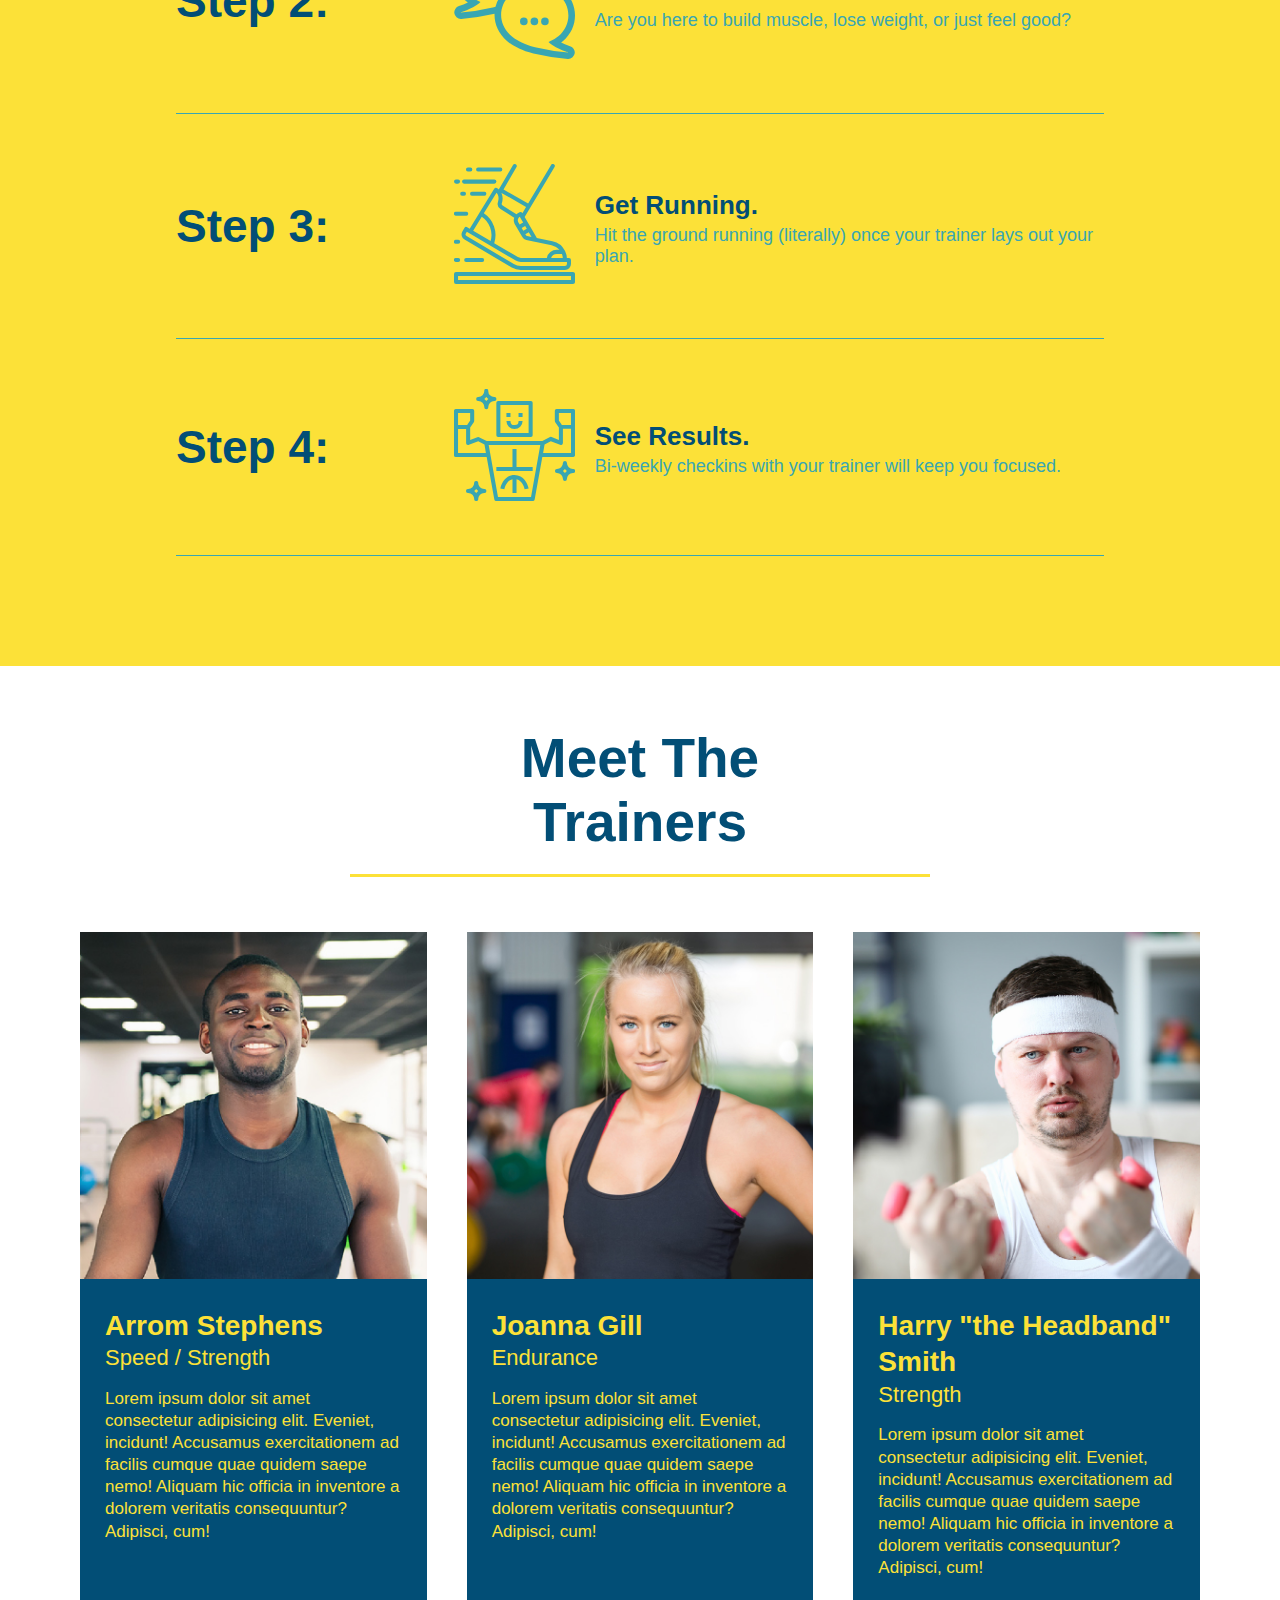
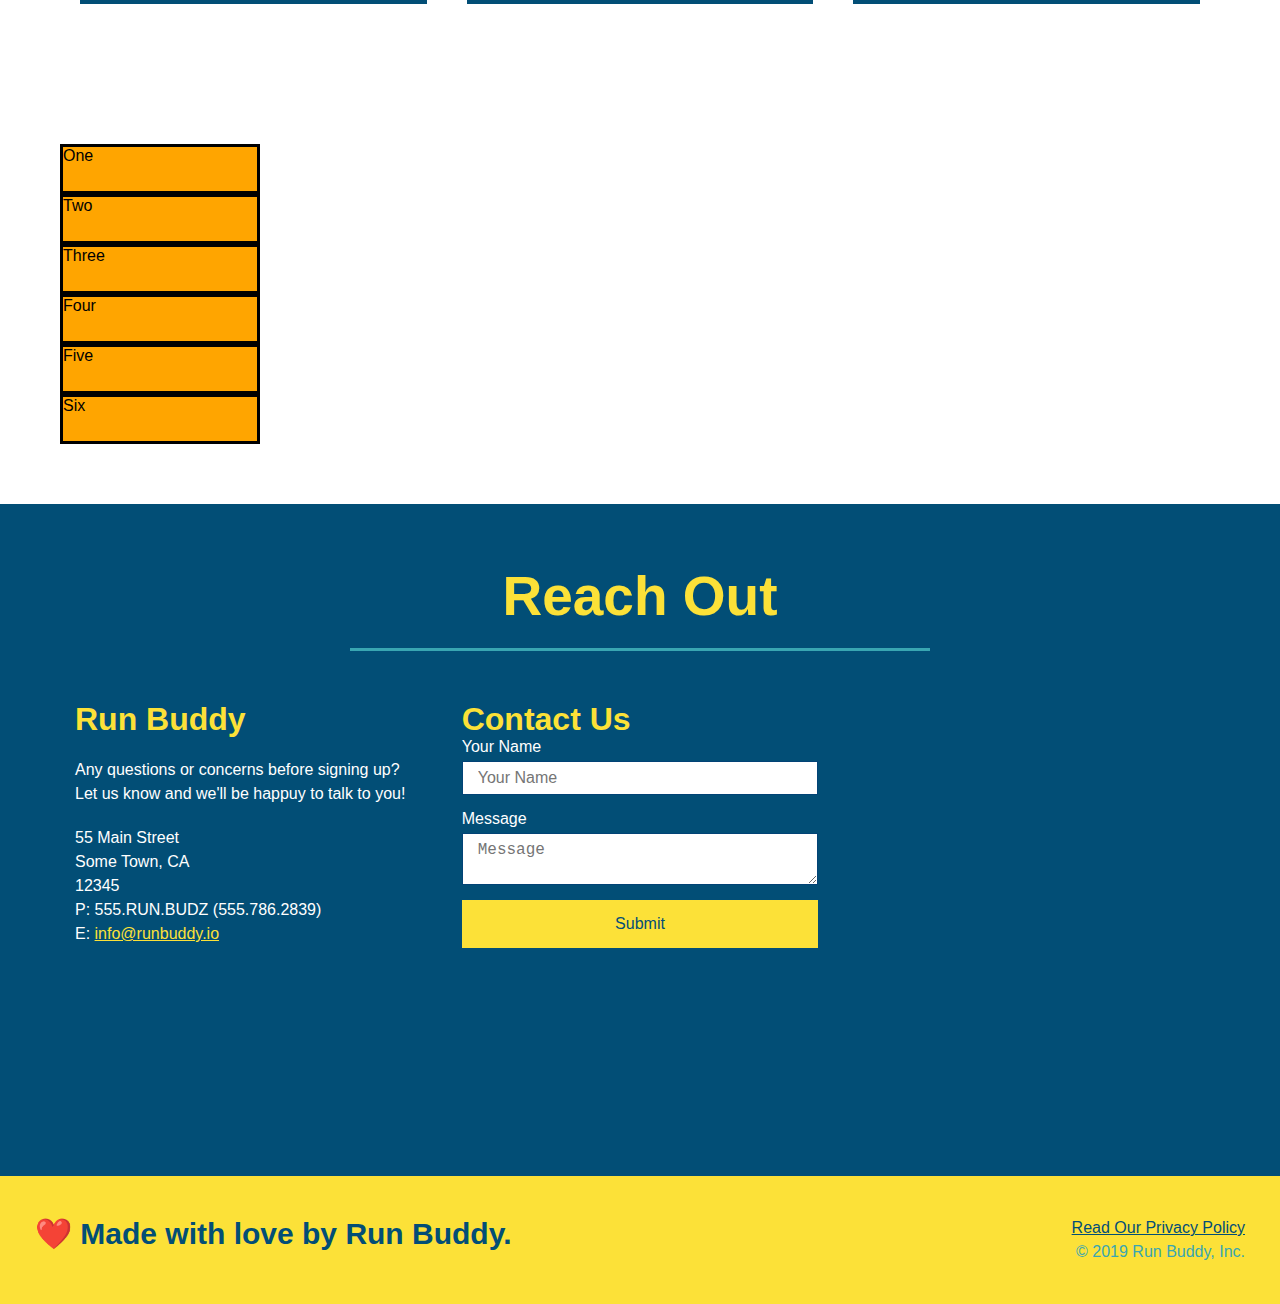
==== commit 5117cce2: "added grid example" ====
--- a/index.html
+++ b/index.html
@@ -29,6 +29,9 @@
                         <a href="#your-trainers">Your Trainers</a>
                     </li>
                     <li>
+                        <a href="#service-plans">Service Plans</a>
+                    </li>
+                    <li>
                         <a href="#reach-out">Reach Out</a>
                     </li>
                 </ul>
@@ -208,6 +211,19 @@
             </div>
         </section>
 
+        <!-- "service plans" section -->
+        <section id="service-plans" class="services">
+            <div class="service-grid-container">
+                <div class="service-grid-item">One</div>
+                <div class="service-grid-item">Two</div>
+                <div class="service-grid-item">Three</div>
+                <div class="service-grid-item">Four</div>
+                <div class="service-grid-item">Five</div>
+                <div class="service-grid-item">Six</div>
+            </div>
+        </section>
+
+
         <!-- "reach out" section -->
         <section id="reach-out" class="contact">
             <div class="flex-row">
--- a/assets/css/style.css
+++ b/assets/css/style.css
@@ -92,7 +92,7 @@
 .form-input {
     border: 1px solid #024e76;
     display: block;
-    padding 7px 15px;
+    padding: 7px 15px;
     font-size: 16px;
     color: #024e76;
     width: 100%;
@@ -237,6 +237,20 @@
     margin-bottom: 35px;
     color: #024e76;
 }
+
+/* Service grid styles start */
+
+.service-grid-container {
+    display: grid;
+}
+.service-grid-item {
+    width: 200px;
+    height: 50px;
+    background-color: orange;
+    border: solid;
+    color: black;
+}
+
 /* Contact styles start */
 .contact {
     background: #024e76;
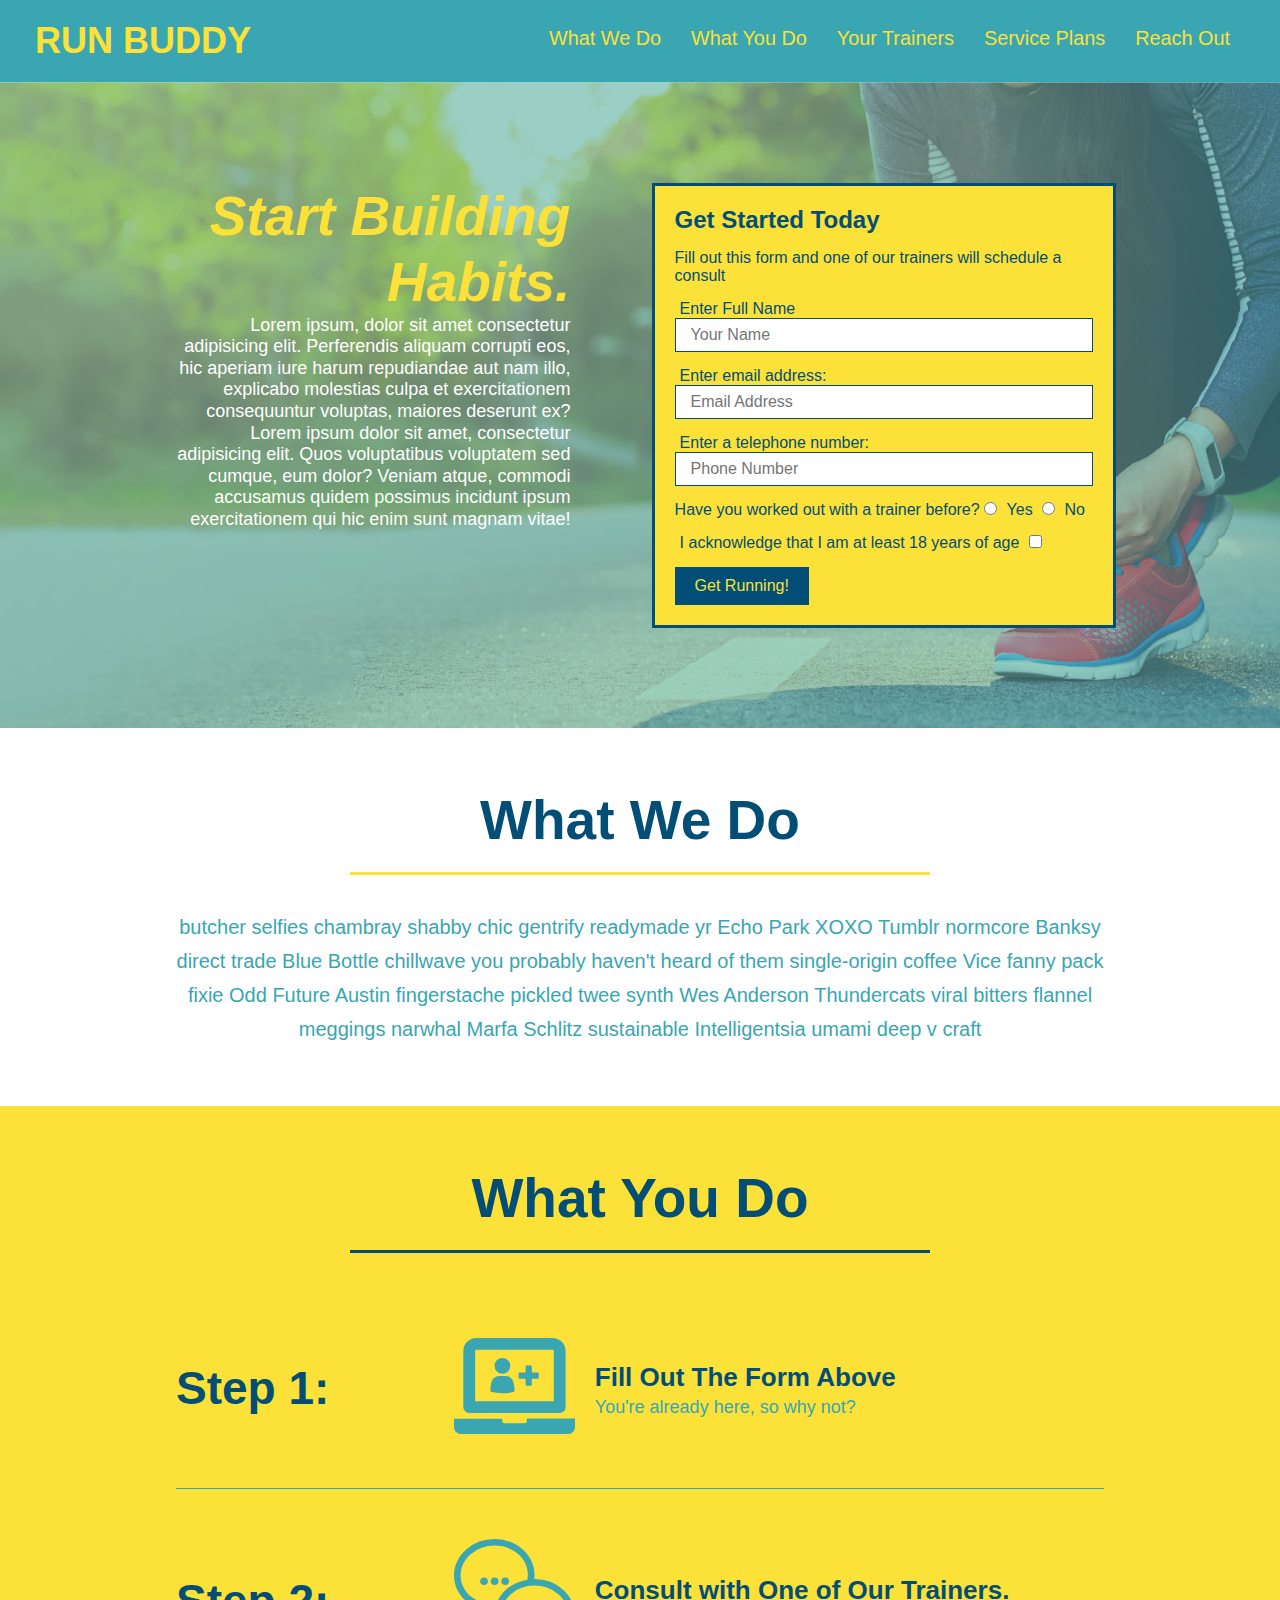
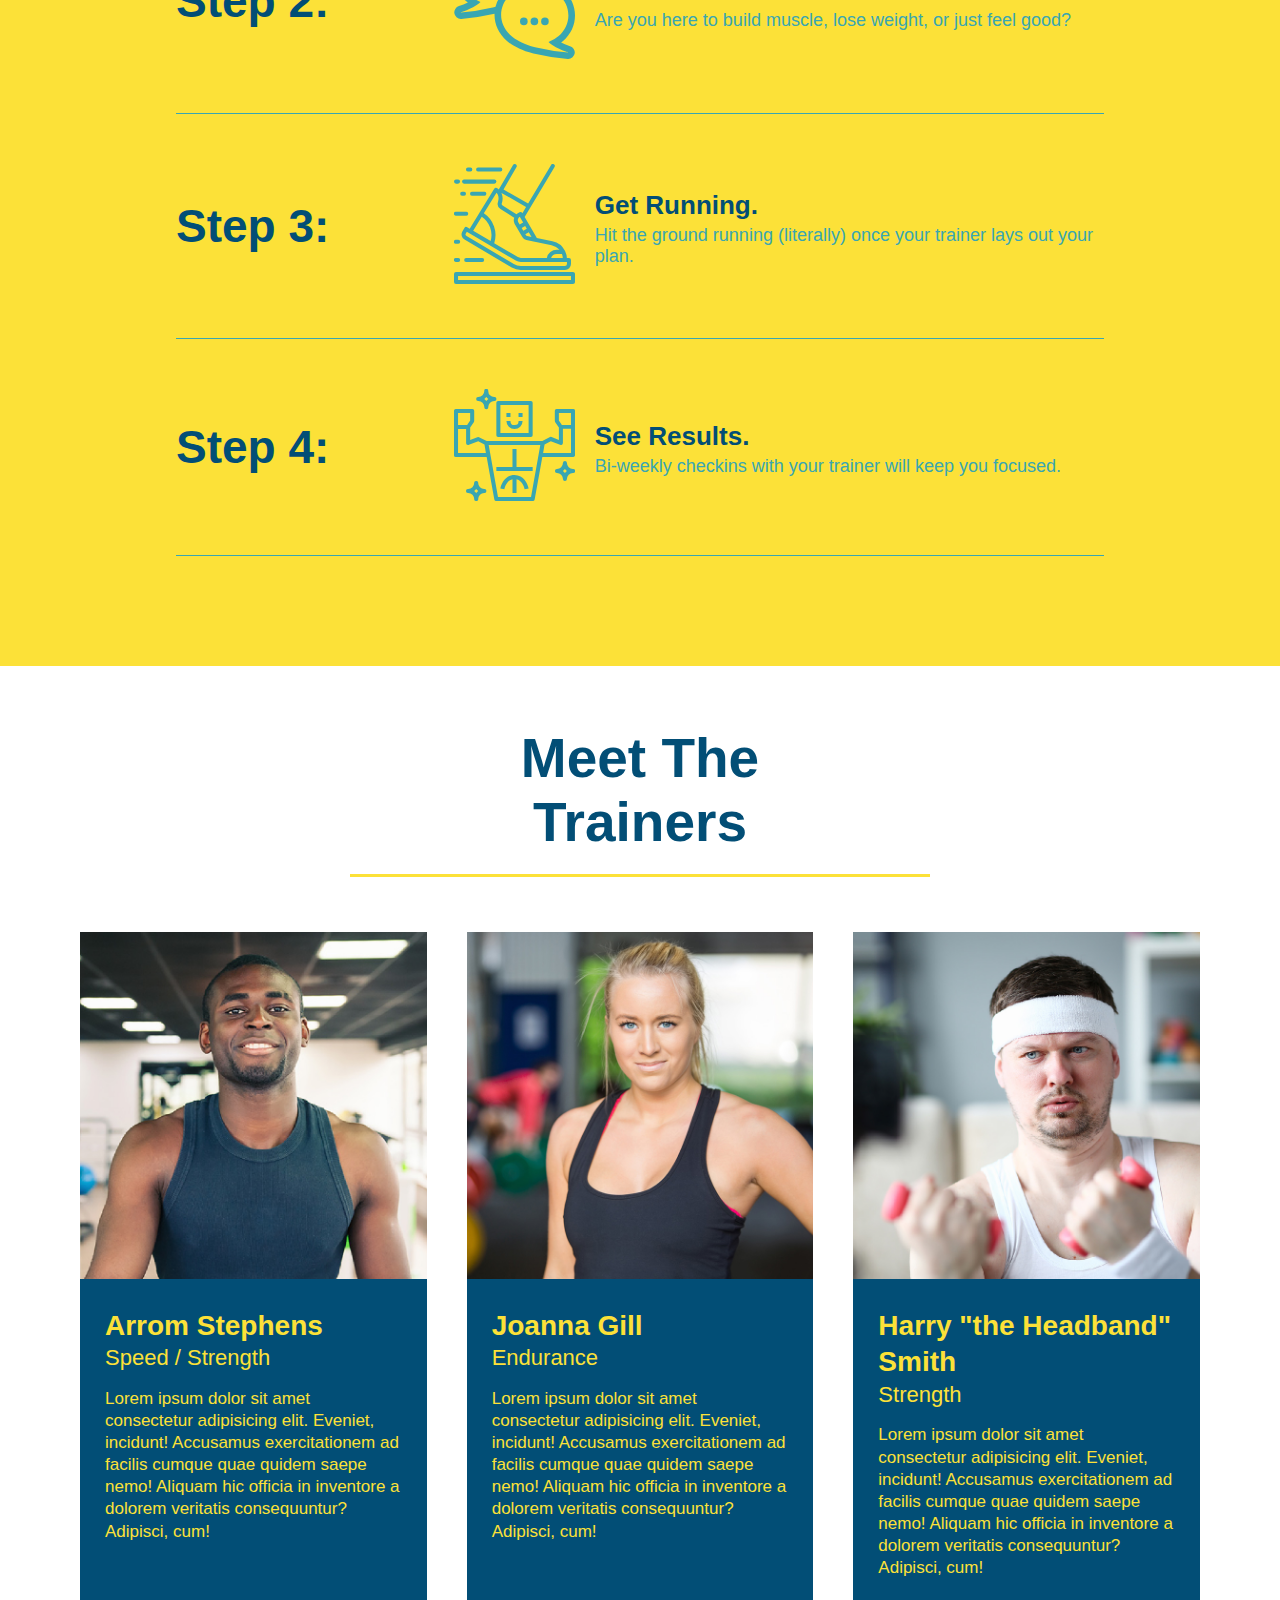
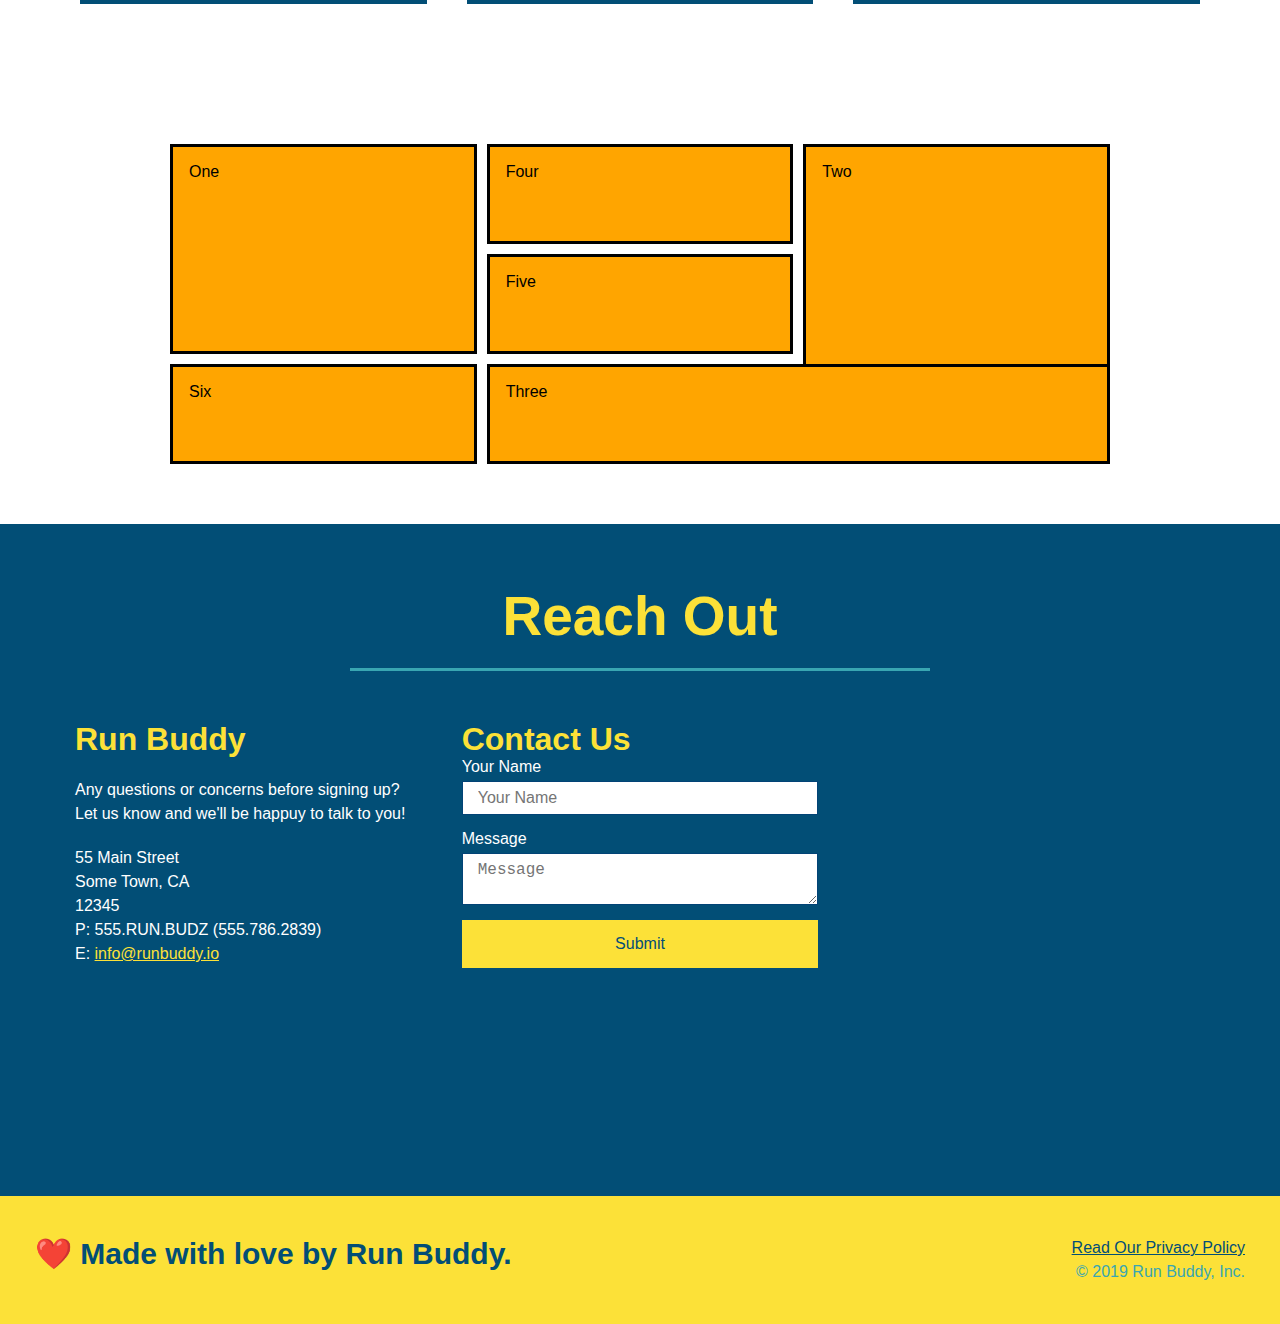
==== commit bc95a4f0: "example grid" ====
--- a/index.html
+++ b/index.html
@@ -214,12 +214,12 @@
         <!-- "service plans" section -->
         <section id="service-plans" class="services">
             <div class="service-grid-container">
-                <div class="service-grid-item">One</div>
-                <div class="service-grid-item">Two</div>
-                <div class="service-grid-item">Three</div>
-                <div class="service-grid-item">Four</div>
-                <div class="service-grid-item">Five</div>
-                <div class="service-grid-item">Six</div>
+                <div class="service-grid-item box1">One</div>
+                <div class="service-grid-item box2">Two</div>
+                <div class="service-grid-item box3">Three</div>
+                <div class="service-grid-item box4">Four</div>
+                <div class="service-grid-item box5">Five</div>
+                <div class="service-grid-item box6">Six</div>
             </div>
         </section>
 
--- a/assets/css/style.css
+++ b/assets/css/style.css
@@ -241,14 +241,30 @@
 /* Service grid styles start */
 
 .service-grid-container {
+    max-width: 940px;
+    margin: 0 auto;
     display: grid;
+    grid-template-columns: repeat(3, 1fr);
+    grid-template-rows: repeat(3, 100px);
+    grid-gap: 10px;
 }
 .service-grid-item {
-    width: 200px;
-    height: 50px;
     background-color: orange;
     border: solid;
+    padding: 1em;
     color: black;
+}
+.box1 {
+    grid-column: 1/2; 
+    grid-row: 1/3; 
+}
+.box2 {
+    grid-column: 3/4;
+    grid-row: 1/-1;
+}
+.box3 {
+    grid-column: 2/ span 2;
+    grid-row: 3/ span 1;
 }
 
 /* Contact styles start */
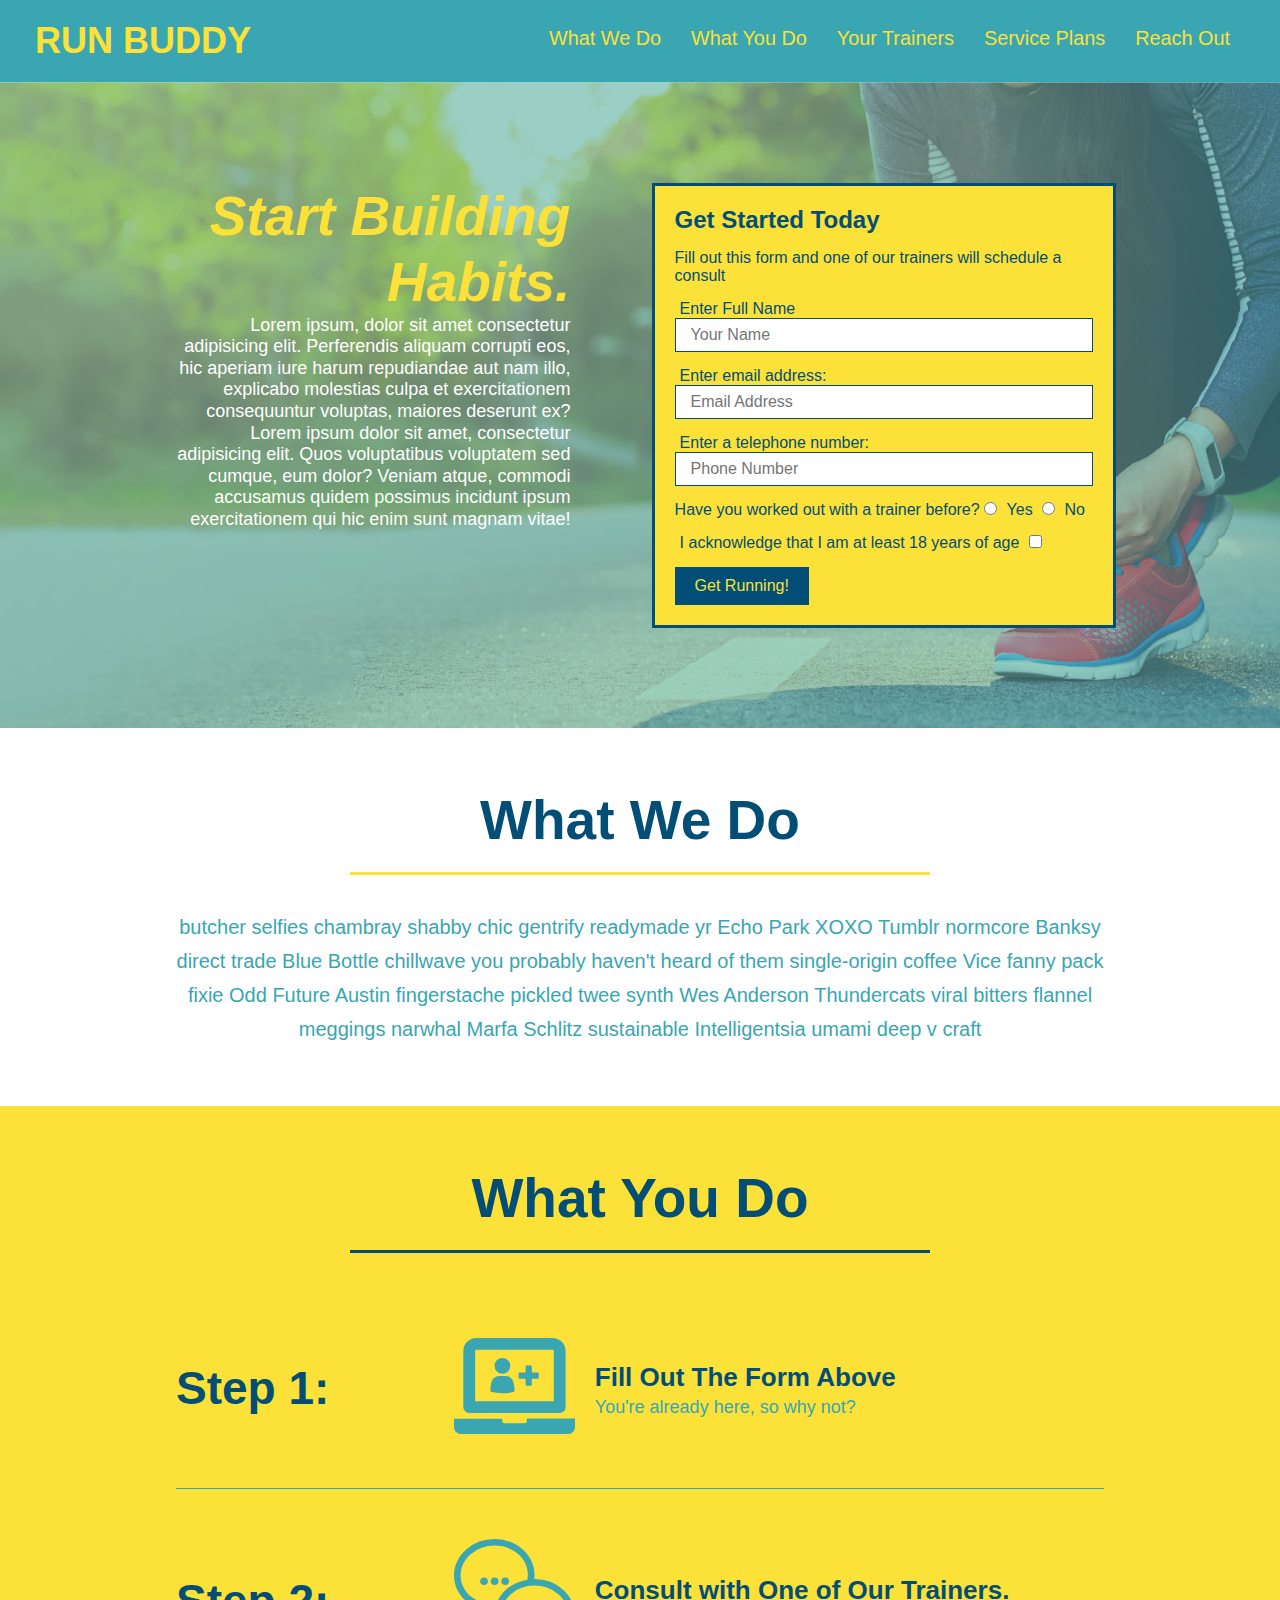
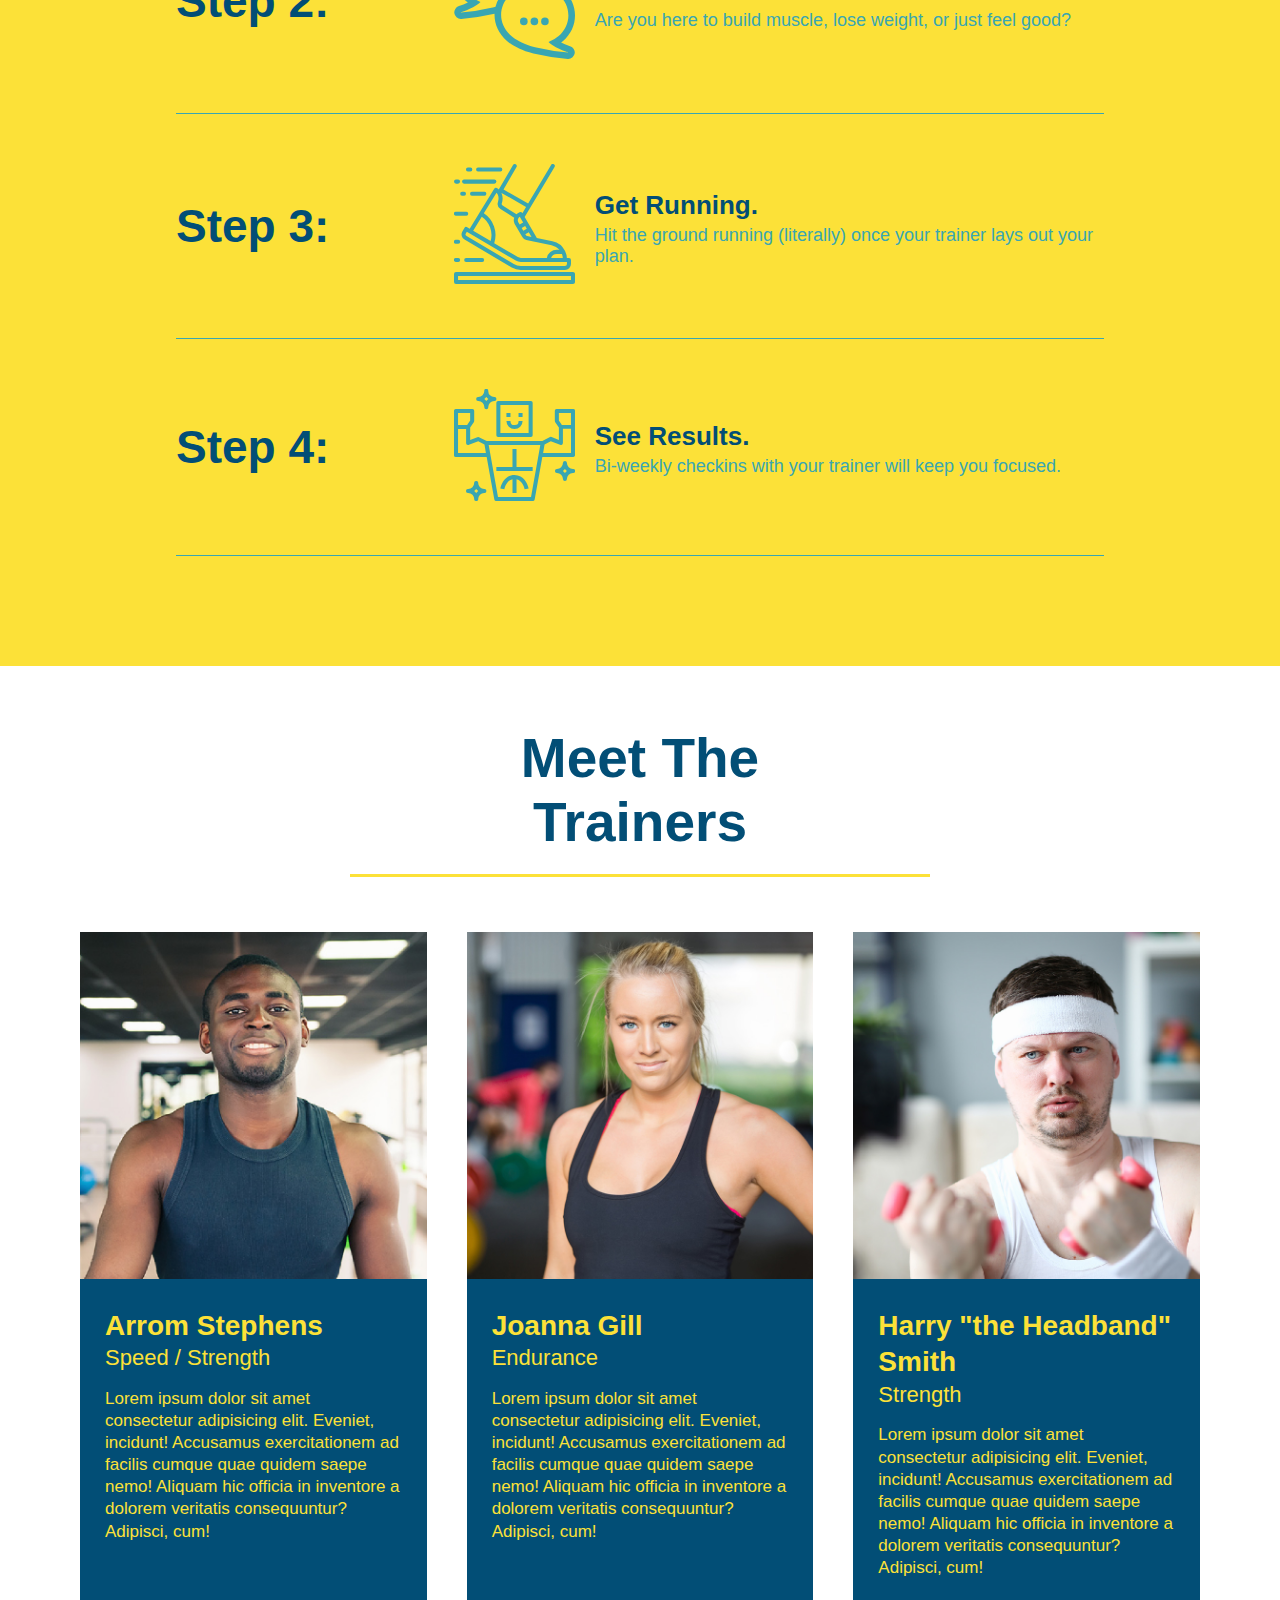
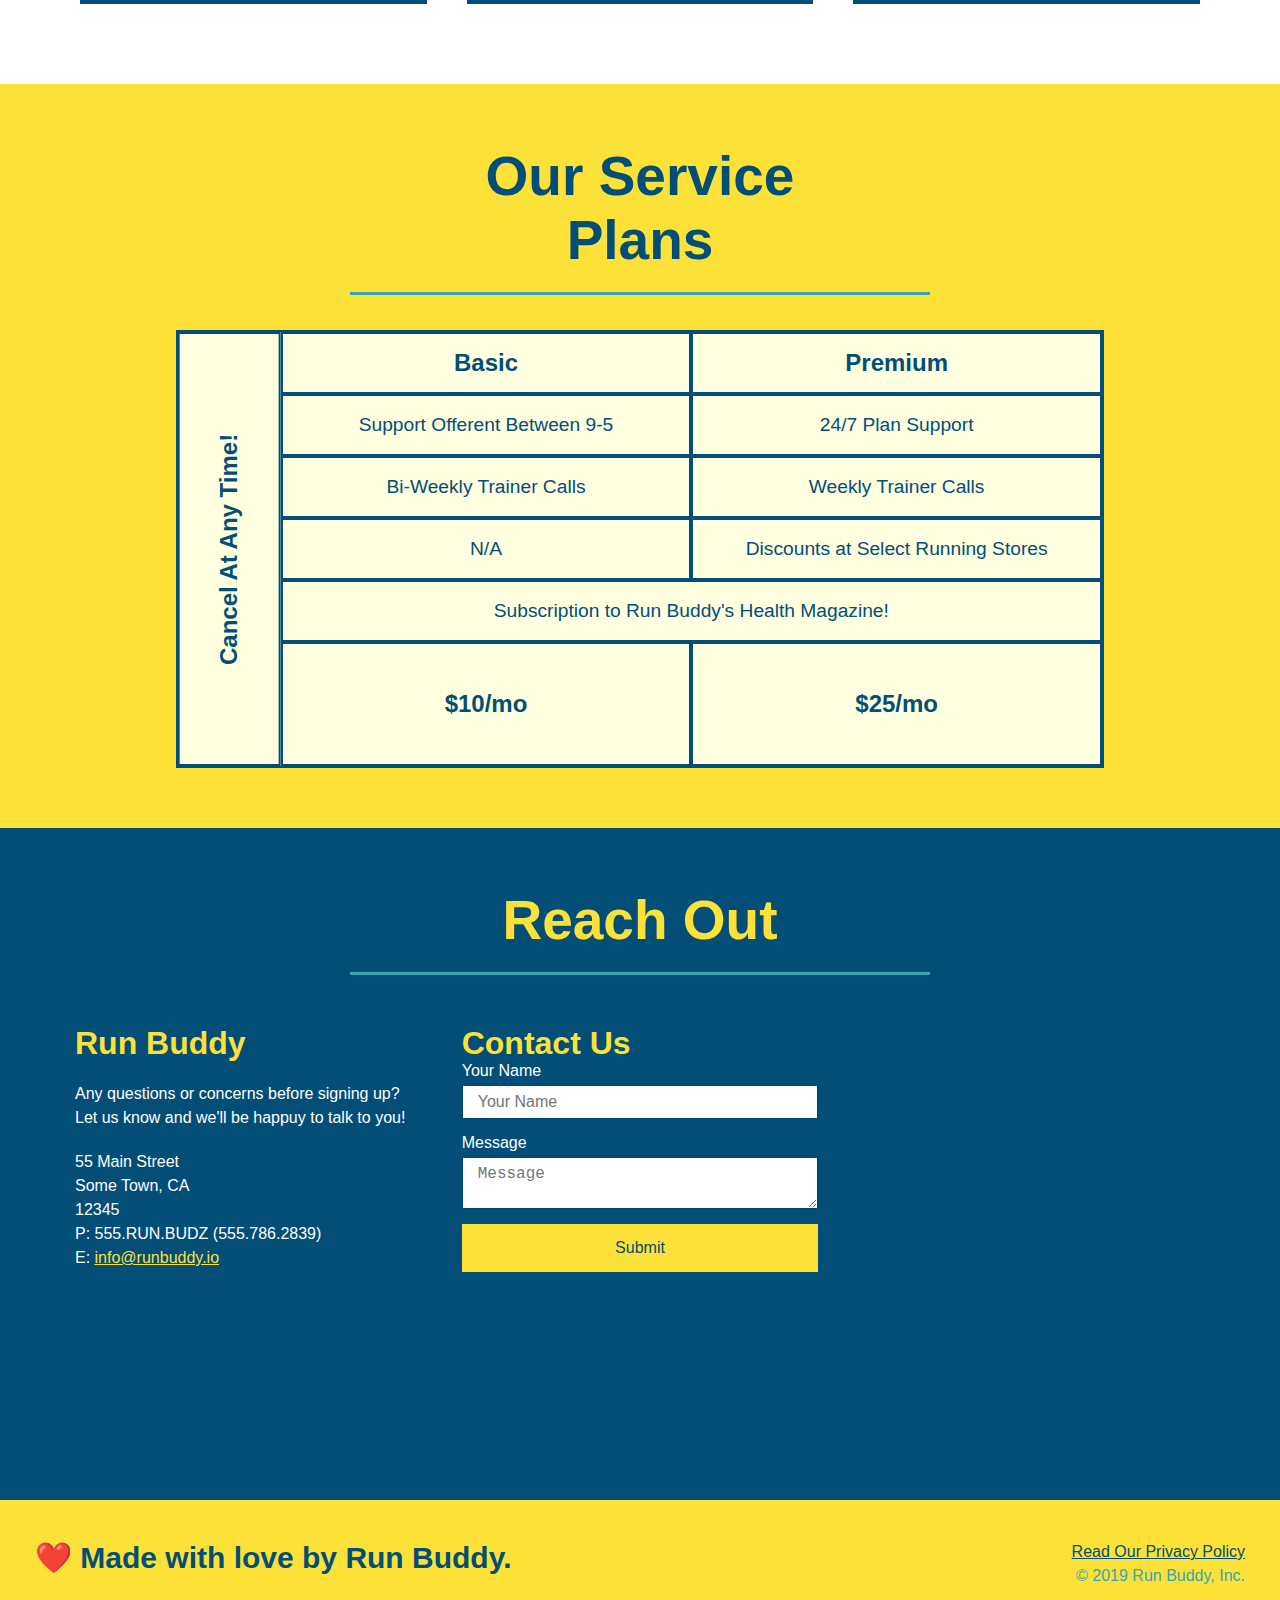
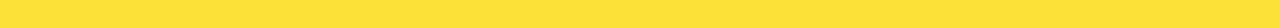
==== commit 315bb8e8: "added service table comparison" ====
--- a/index.html
+++ b/index.html
@@ -213,14 +213,50 @@
 
         <!-- "service plans" section -->
         <section id="service-plans" class="services">
-            <div class="service-grid-container">
-                <div class="service-grid-item box1">One</div>
-                <div class="service-grid-item box2">Two</div>
-                <div class="service-grid-item box3">Three</div>
-                <div class="service-grid-item box4">Four</div>
-                <div class="service-grid-item box5">Five</div>
-                <div class="service-grid-item box6">Six</div>
-            </div>
+            <h2 class="section-title secondary-border">
+                Our Service Plans
+            </h2>
+            <div class="service-grid-wrapper">
+                <div class="service-grid-container">
+                    <div class="service-grid-item grid-head basic">
+                        Basic
+                    </div>
+                    <div class="service-grid-item grid-head premium">
+                        Premium
+                    </div>
+                    <div class="service-grid-item basic">
+                        Support Offerent Between 9-5
+                    </div>
+                    <div class="service-grid-item premium">
+                        24/7 Plan Support
+                    </div>
+                    <div class="service-grid-item basic">
+                        Bi-Weekly Trainer Calls
+                    </div>
+                    <div class="service-grid-item premium">
+                        Weekly Trainer Calls
+                    </div>
+                    <div class="service-grid-item basic">
+                        N/A
+                    </div>
+                    <div class="service-grid-item premium">
+                        Discounts at Select Running Stores
+                    </div>
+                    <div class="service-grid-item both">
+                        Subscription to Run Buddy's Health Magazine!
+                    </div>
+                    <div class="service-grid-item grid-price basic">
+                        $10/mo
+                    </div>
+                    <div class="service-grid-item grid-price premium">
+                        $25/mo
+                    </div>
+                    <div class="service-grid-item cancel">
+                        Cancel At Any Time!
+                    </div>
+                </div>
+            </div>
+
         </section>
 
 
--- a/assets/css/style.css
+++ b/assets/css/style.css
@@ -232,7 +232,6 @@
 }
 .section-title {
     font-size: 55px;
-    display: inline-block;
     padding: 0 100px 20px 100px;
     margin-bottom: 35px;
     color: #024e76;
@@ -240,31 +239,48 @@
 
 /* Service grid styles start */
 
+.services {
+    background: #fce138; 
+  }
+  
+.service-grid-wrapper {
+    display: flex;
+    width: 100%;
+    justify-content: center;
+}
 .service-grid-container {
-    max-width: 940px;
-    margin: 0 auto;
+    background: lightyellow;
+    width: 80%;
     display: grid;
-    grid-template-columns: repeat(3, 1fr);
-    grid-template-rows: repeat(3, 100px);
-    grid-gap: 10px;
+    grid-template-columns: 1fr repeat(2, 4fr);
+    grid-template-rows: repeat(5, 1fr) 2fr;
+    border: 2px solid #024e76;
+    color: #024e76;
+    font-size: 1.2rem;
 }
 .service-grid-item {
-    background-color: orange;
-    border: solid;
-    padding: 1em;
-    color: black;
-}
-.box1 {
-    grid-column: 1/2; 
-    grid-row: 1/3; 
-}
-.box2 {
-    grid-column: 3/4;
-    grid-row: 1/-1;
-}
-.box3 {
-    grid-column: 2/ span 2;
-    grid-row: 3/ span 1;
+    padding: 15px;
+    border: 2px solid #024e76;
+    display: flex;
+    align-items: center;
+    justify-content: center;
+    text-align: center;
+}
+.service-grid-item.basic {
+    grid-column: 2 / span 1;
+}
+.service-grid-item.both {
+    grid-column: 2 / span 2;
+}
+.service-grid-item.cancel {
+    writing-mode: vertical-lr;
+    grid-column: 1;
+    grid-row: 1 / -1;
+    transform: rotate(180deg)
+}
+.grid-head, .grid-price, .service-grid-item.cancel {
+    font-size: 1.5rem;
+    font-weight: bold;
 }
 
 /* Contact styles start */
@@ -390,6 +406,21 @@
     .step-text {
         flex: 100%;  
     }
+    .service-grid-container {
+        grid-template-columns: 1fr 1fr;
+    }
+    .service-grid-item.basic {
+        grid-column: 1;
+    }
+    .service-grid-item.both {
+        grid-column: 1 / -1;
+    }
+    .service-grid-item.cancel {
+        transform: none;
+        writing-mode: unset;
+        grid-column: 1 / -1;
+        grid-row: -1;
+    }
 
 }
 
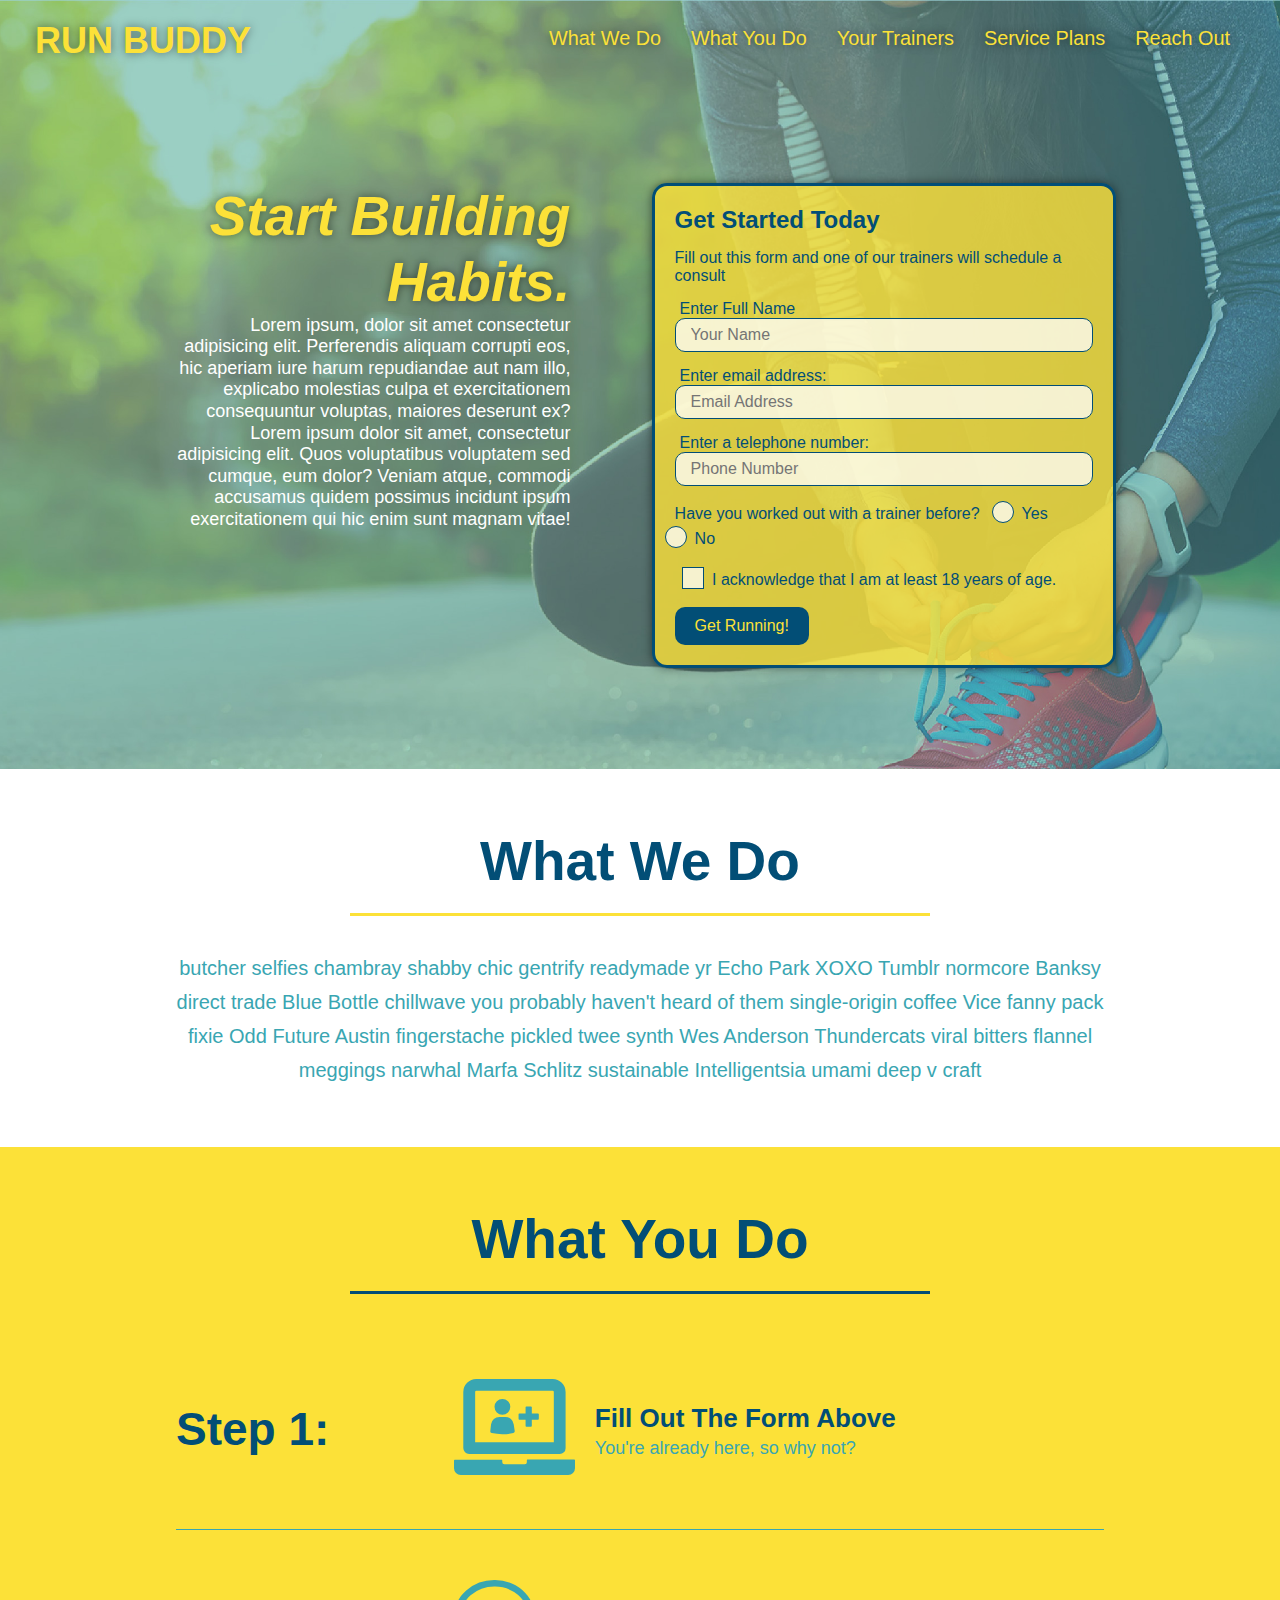
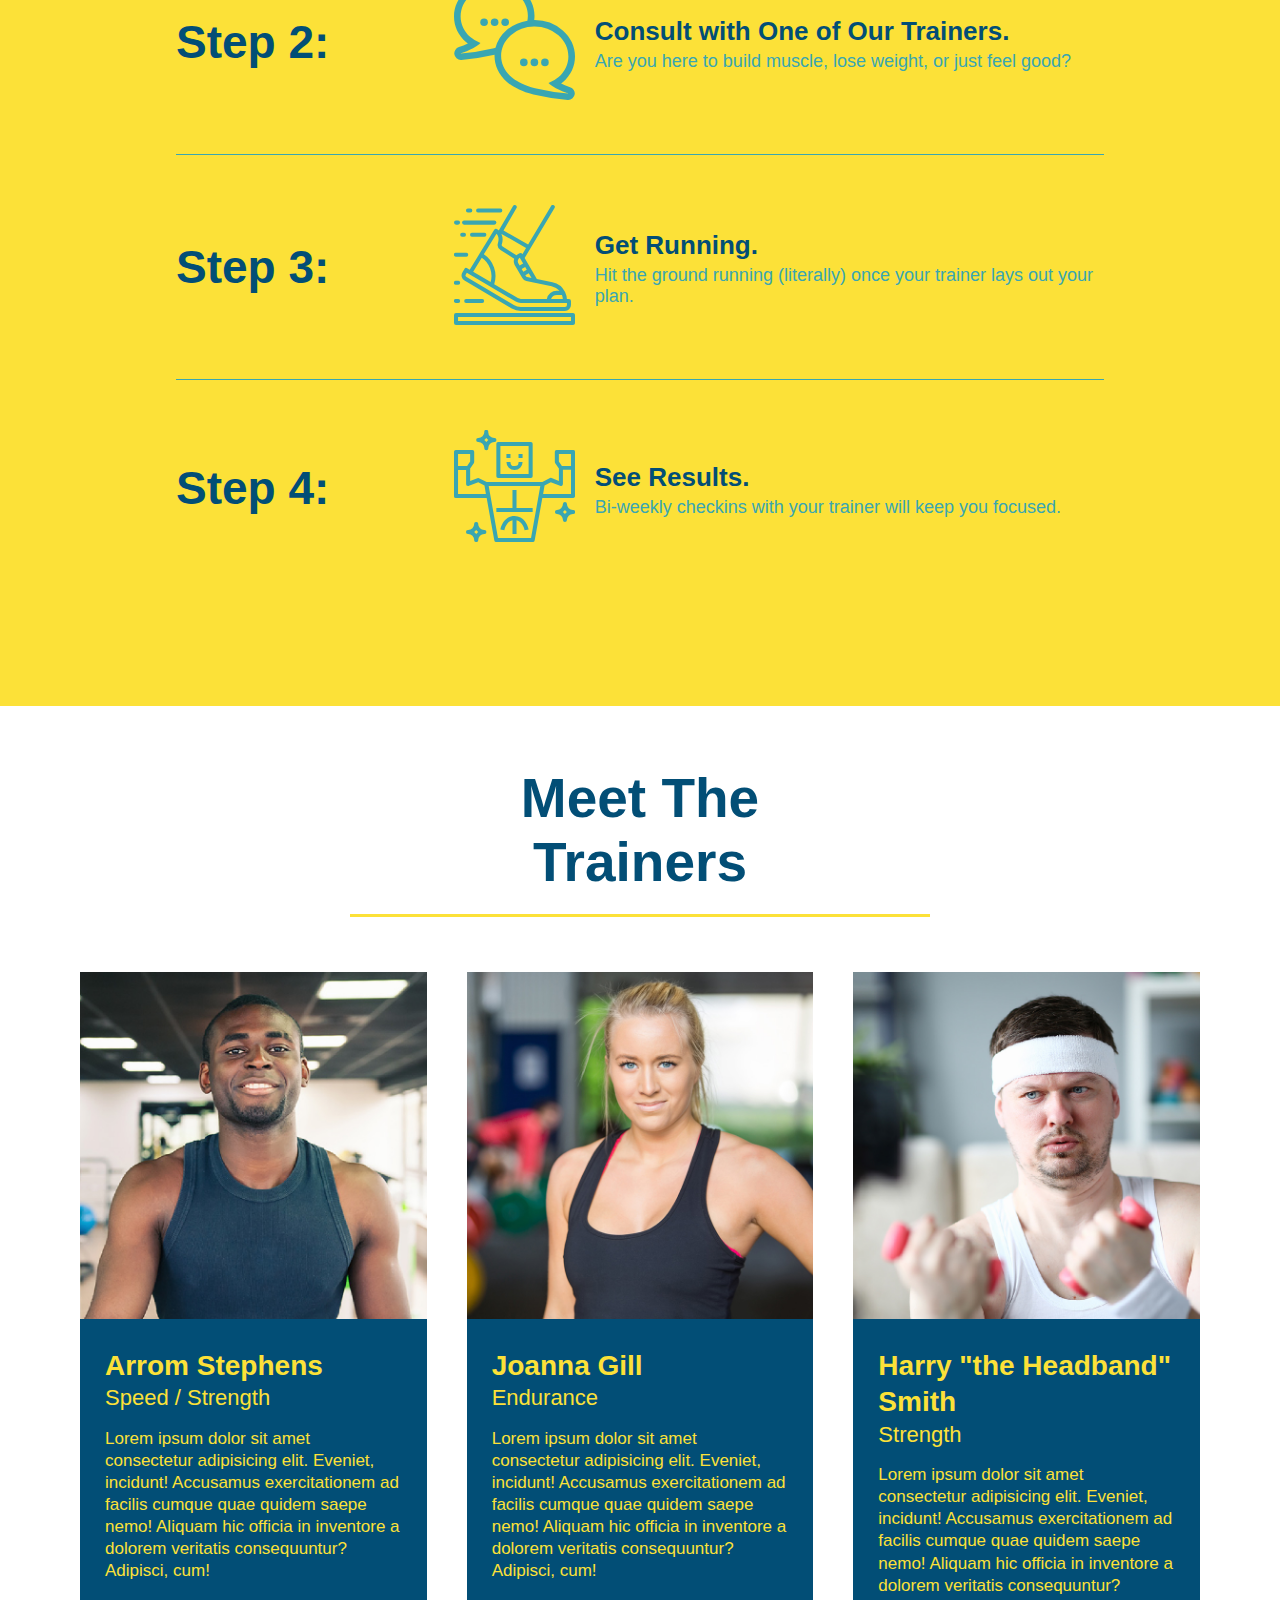
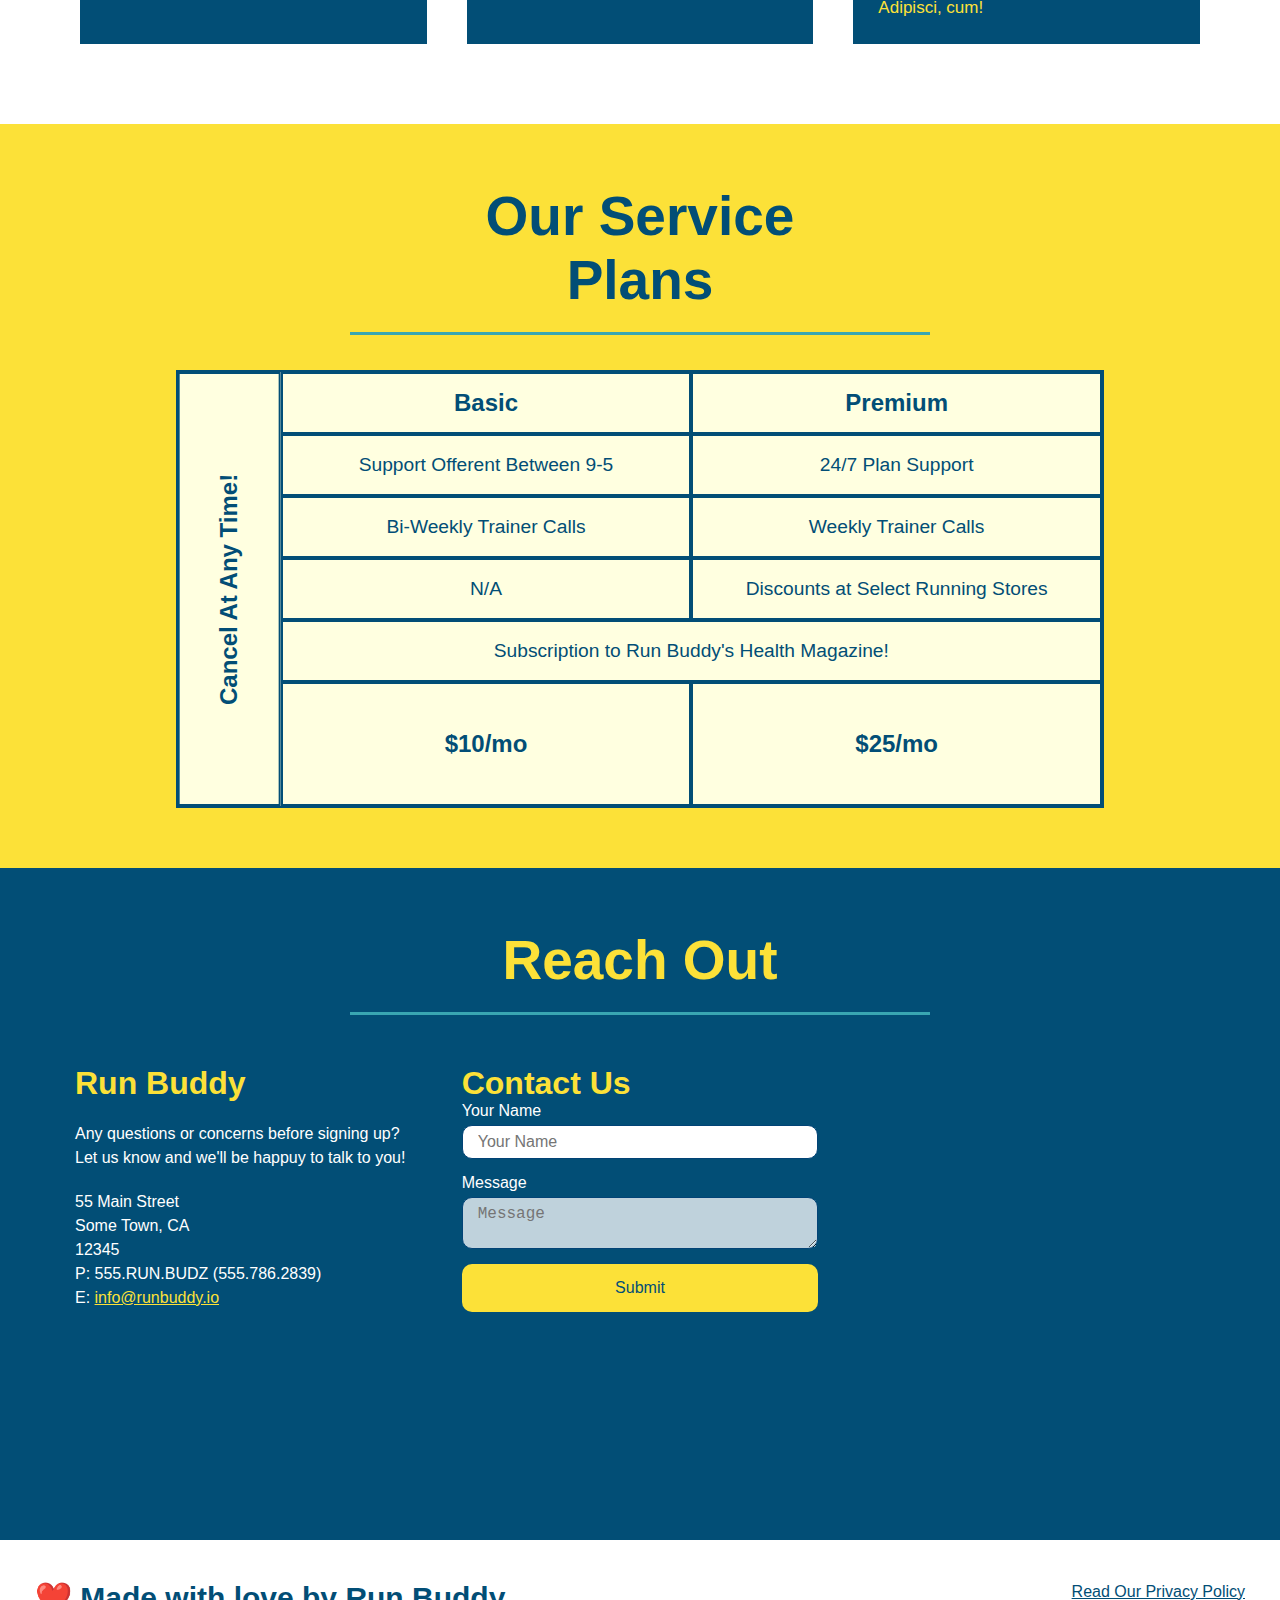
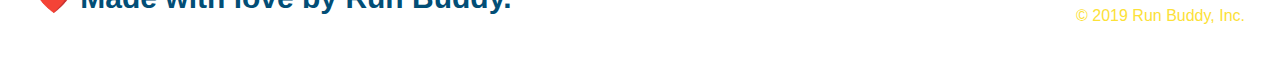
==== commit 62831251: "final css touches" ====
--- a/index.html
+++ b/index.html
@@ -63,16 +63,20 @@
                     <input type="tel" placeholder="Phone Number" name="phone" id="phone" class="form-input" />
                     <p>
                         Have you worked out with a trainer before?
-                        <input type="radio" name="trainer-confirm" id="trainer-yes" />
-                        <label for="trainer-yes">Yes</label>
-                        <input type="radio" name="trainer-confirm" id="trainer-no" />
-                        <label for="trainer-no">No</label>
+                        <span class="radio-wrapper">
+                            <input type="radio" name="trainer-confirm" id="trainer-yes" />
+                            <label for="trainer-yes">Yes</label>
+                        </span>
+                        <span class="radio-wrapper">
+                            <input type="radio" name="trainer-confirm" id="trainer-no" />
+                            <label for="trainer-no">No</label>
+                        </span>
                     </p>
                     <p>
-                        <label for="checkbox" >
-                            I acknowledge that I am at least 18 years of age
-                        </label>
-                        <input type="checkbox" name="age-confirm" id="checkbox" />
+                        <span class="checkbox-wrapper">
+                            <input type="checkbox" name="age-confirm" id="checkbox" />
+                            <label for="checkbox">I acknowledge that I am at least 18 years of age.</label>
+                        </span>
                     </p>
                     <button type="submit">
                         Get Running!
--- a/assets/css/style.css
+++ b/assets/css/style.css
@@ -1,3 +1,8 @@
+:root {
+    --primary-color: #fce138;
+    --secondary-color: #024e76;
+    --tertiary-color: #39a6b2;
+}
 * {
     margin: 0;
     padding: 0;
@@ -14,16 +19,25 @@
     display: flex;
     justify-content: space-between;
     flex-wrap: wrap;
+    position: -webkit-sticky;
+    position: sticky;
+    top: 0;
+    background-image: url("../images/hero-bg.jpg");
+    background-size: cover;
+    background-attachment: fixed;
+    background-position: 80%;
+    z-index: 9999;
 }
 header h1 {
     font-weight: bold;
     font-size: 36px;
-    color: #fce138;
+    color: var(--primary-color);
     margin: 0;
+    text-shadow: 0 0 10px rgba(0, 0, 0, 0.5);
 }
 header a {
     text-decoration: none;
-    color: #fce138;
+    color: var(--primary-color);
 }
 header nav {
     margin: 7px 0;
@@ -39,10 +53,17 @@
     padding: 10px 15px;
     font-weight: lighter;
     font-size: 1.55vw;
+    text-shadow: 0 0 10px rgba(0, 0, 0, 0.5);
+}
+header nav ul li a:hover {
+    color: var(--primary-color);
+    color: #024e76;
+    border-radius: 15px;
+    text-shadow: none;
 }
 /* Footer Style Start */
 footer {
-    background: #fce138;
+    color: var(--primary-color);
     width: 100%;
     padding: 40px 35px;
     display: flex;
@@ -68,19 +89,22 @@
 .hero {
     background-image: url("../images/hero-bg.jpg");
     background-size: cover;
-    background-position: center;
+    background-position: 80%;
     display: flex;
     justify-content: center;
     flex-wrap: wrap;
     align-items: flex-start;
+    background-attachment: fixed;
 }
 .hero-form {
-    background-color: #fce138;
+    background-color: rgba(252, 225, 56, 0.8);
     padding: 20px;
     color: #024e76;
     border: solid 3px #024e76;
     width: 40%;
     margin: 3.5%;
+    box-shadow: 0 0 10px rgba(0, 0, 0, 0.5);
+    border-radius: 15px;
 }
 .hero-form h3 {
     font-size: 24px;
@@ -97,16 +121,26 @@
     color: #024e76;
     width: 100%;
     margin-bottom: 15px;
+    border-radius: 10px;
+    background-color: rgba(255,255,255, 0.75);
+}
+.form-input:focus {
+    background-color: rgba(255,255,255, 1);
+    outline: none;
 }
 .hero-form label {
     margin: 0 5px;
 }
 .hero-form button {
-    color: #fce138;
+    color: var(--primary-color);
     background-color: #024e76;
     border: none;
     padding: 10px 20px;
     font-size: 16px;
+    border-radius: 10px;
+}
+.hero-form button:hover {
+    background-color: #39a6b2;
 }
 .hero-cta {
     width: 35%;
@@ -119,7 +153,61 @@
 .hero-cta h2 {
     font-style: italic;
     font-size: 55px;
-    color: #fce138;
+    color: var(--primary-color);
+    text-shadow: 0 0 10px rgba(0, 0, 0, 0.5);
+}
+.checkbox-wrapper input, .radio-wrapper input {
+    opacity: 0;
+}
+.checkbox-wrapper label, .radio-wrapper label {
+    position: relative;
+    left: 10px;
+    margin: 10px;
+    line-height: 1.6;
+}
+.checkbox-wrapper label::before, .radio-wrapper label::before {
+    content: "";
+    height: 20px;
+    width: 20px;
+    background: rgba(255, 255, 255, 0.75);
+    border: 1px solid #024e76;
+    position: absolute;
+    top: -4px;
+    left: -30px;
+}
+.radio-wrapper label::before {
+    border-radius: 50%;
+}
+.radio-wrapper label::after {
+    content:"";
+    width: 20px;
+    height: 20px;
+    border-radius: 50%;
+    background: #024e76;
+    position: absolute;
+    left: -29px;
+    top: -3px;
+    background-image: radial-gradient(circle, #39a6b2, #024e76);
+}
+.checkbox-wrapper label::after {
+    content: "";
+    height: 6px;
+    width: 14px;
+    border-left: 2px solid #024e76;
+    border-bottom: 2px solid #024e76;
+    position: absolute;
+    left: -26px;
+    top: 1px;
+    transform: rotate(-58deg);
+}
+.checkbox-wrapper input + label::after, 
+.radio-wrapper input + label::after {
+  content: none;
+}
+
+.checkbox-wrapper input:checked + label::after, 
+.radio-wrapper input:checked + label::after {
+  content: "";
 }
 /* What we do styles start */
 
@@ -153,11 +241,14 @@
     margin: 50px auto;
     padding-bottom: 50px;
     width: 80%;
-    border-bottom: 1px solid #39a6b2;
     display: flex;
     flex-wrap: wrap;
     align-items: center;
     justify-content: space-between;
+    border-bottom: 1px solid #39a6b2;
+}
+.step:last-child {
+    border-bottom: none;
 }
 .step h3 {
     color: #024e76;
@@ -327,6 +418,12 @@
     width: 100%;
     margin-bottom: 15px;
     margin-top: 5px;
+    border-radius: 10px;
+    background-color: rgba(255,255,255, 0.75);
+}
+.contact-form input, .contact-form textarea:focus {
+    background-color: rgba(255,255,255, 1);
+    outline: none;
 }
 .contact-form button {
     width: 100%;
@@ -336,6 +433,11 @@
     text-align: center;
     padding: 15px 0;
     font-size: 16px;
+    border-radius: 10px;
+}
+.contact-form button:hover {
+    color: #fce138;
+    background: #39a6b2;
 }
 .flex-row {
     display: flex;
@@ -347,6 +449,7 @@
     header {
         padding-bottom: 0;
         justify-content: center;
+        position: relative;
     }
     header h1 {
         width: 100%;
@@ -359,7 +462,6 @@
     }
     header nav ul li a {
         font-size: 20px;
-
     }
     footer h2, footer div {
         text-align: center;
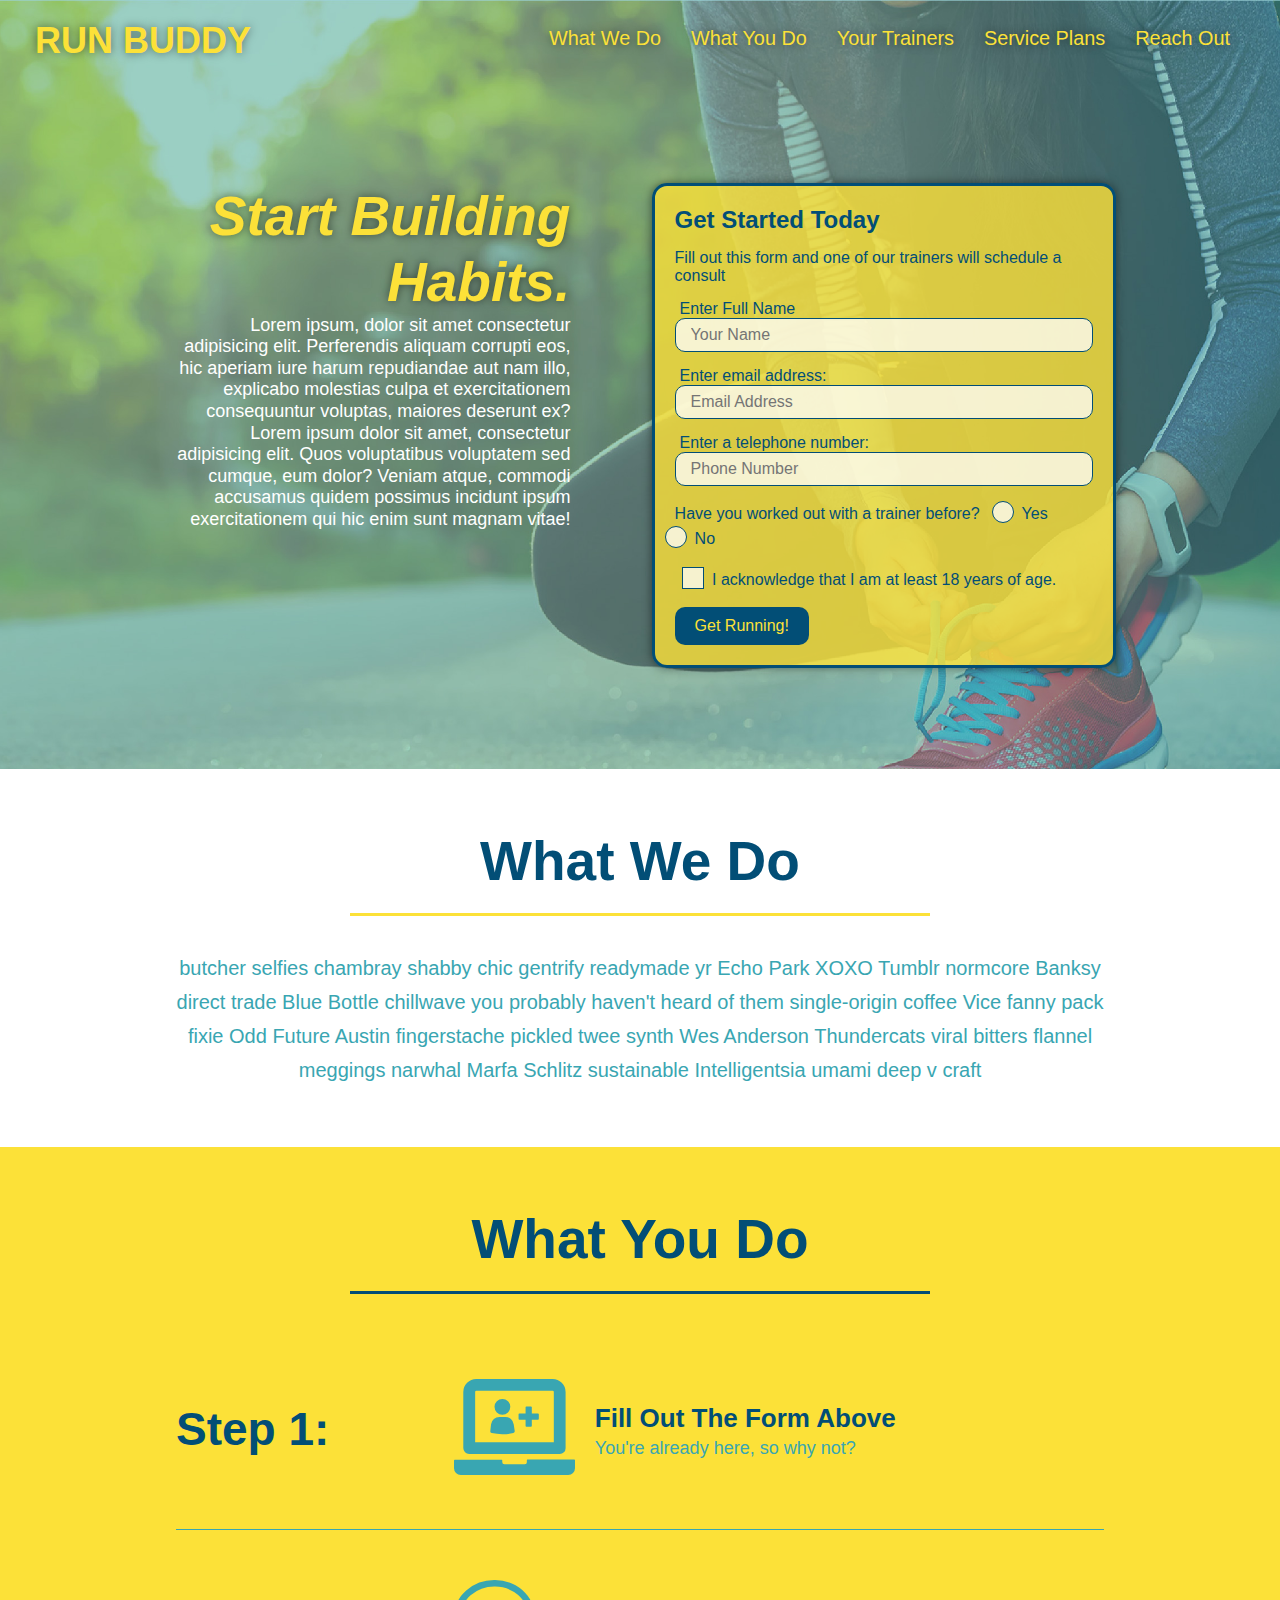
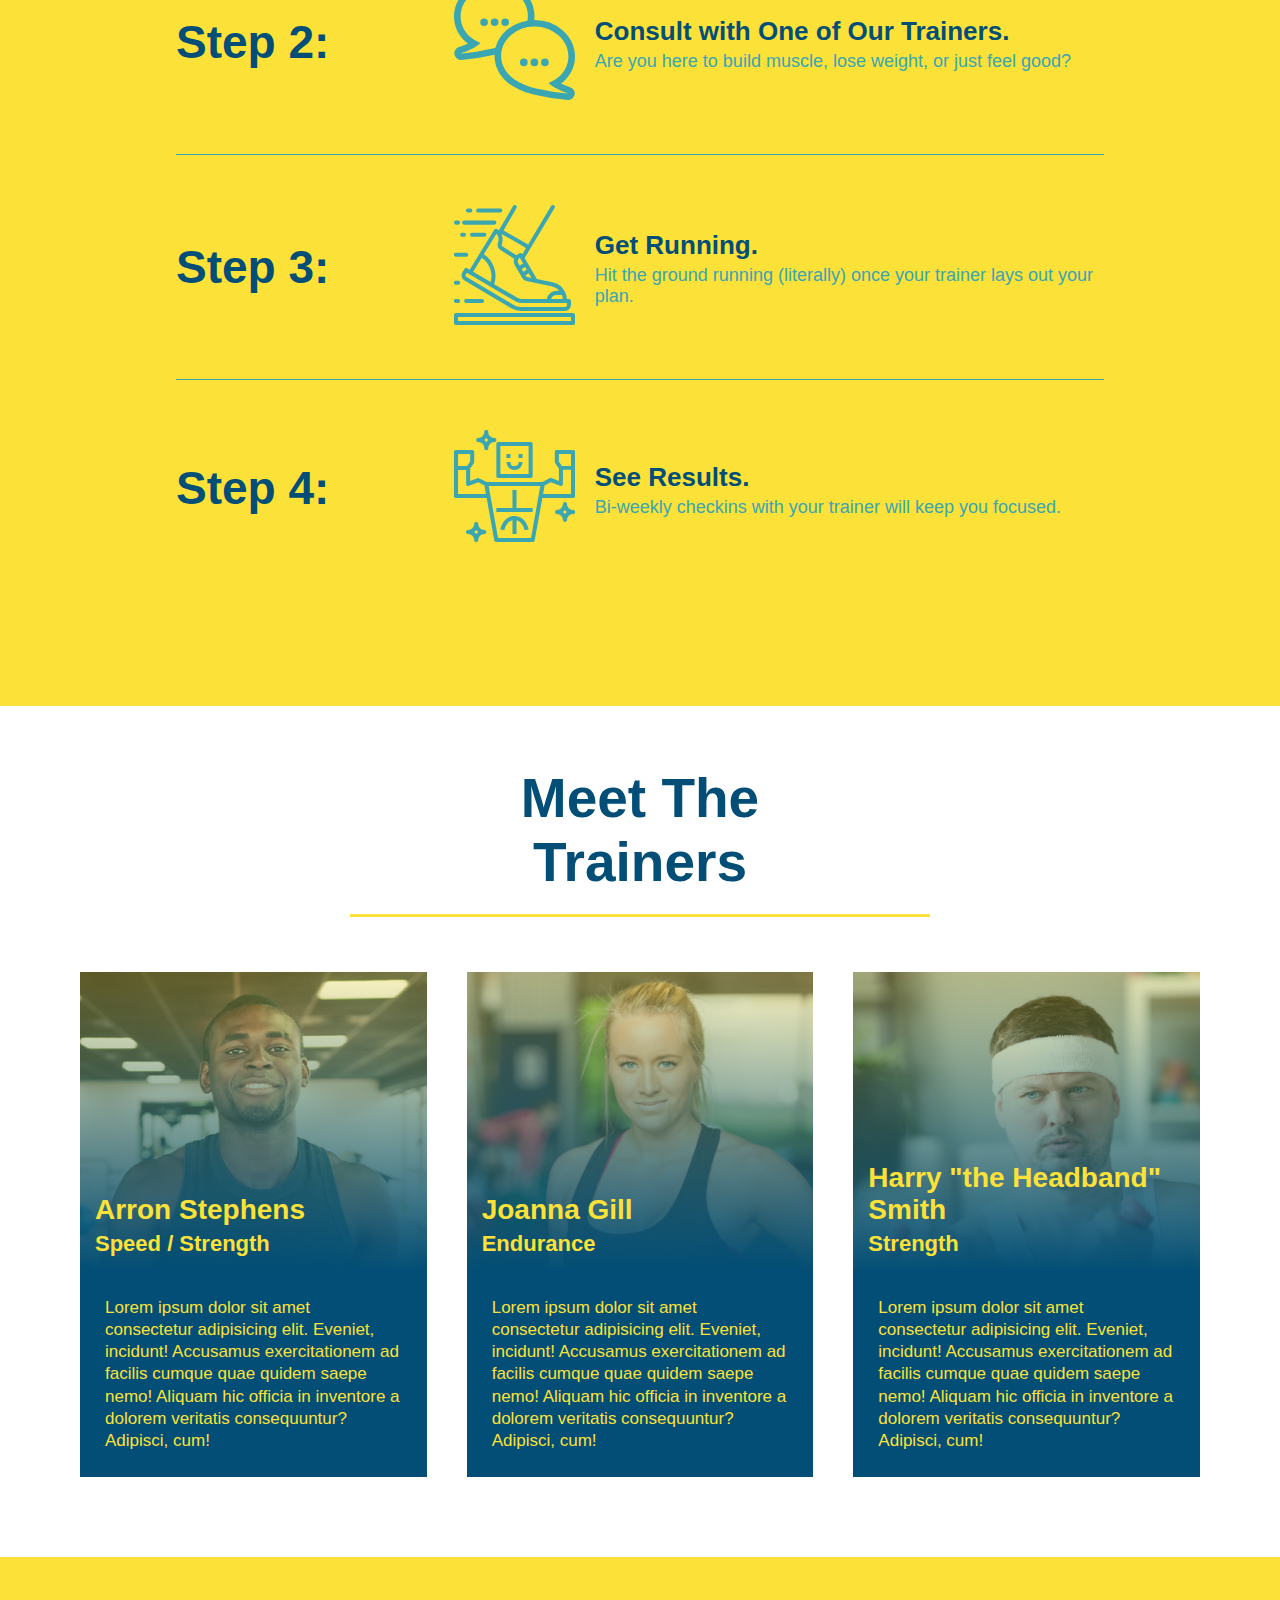
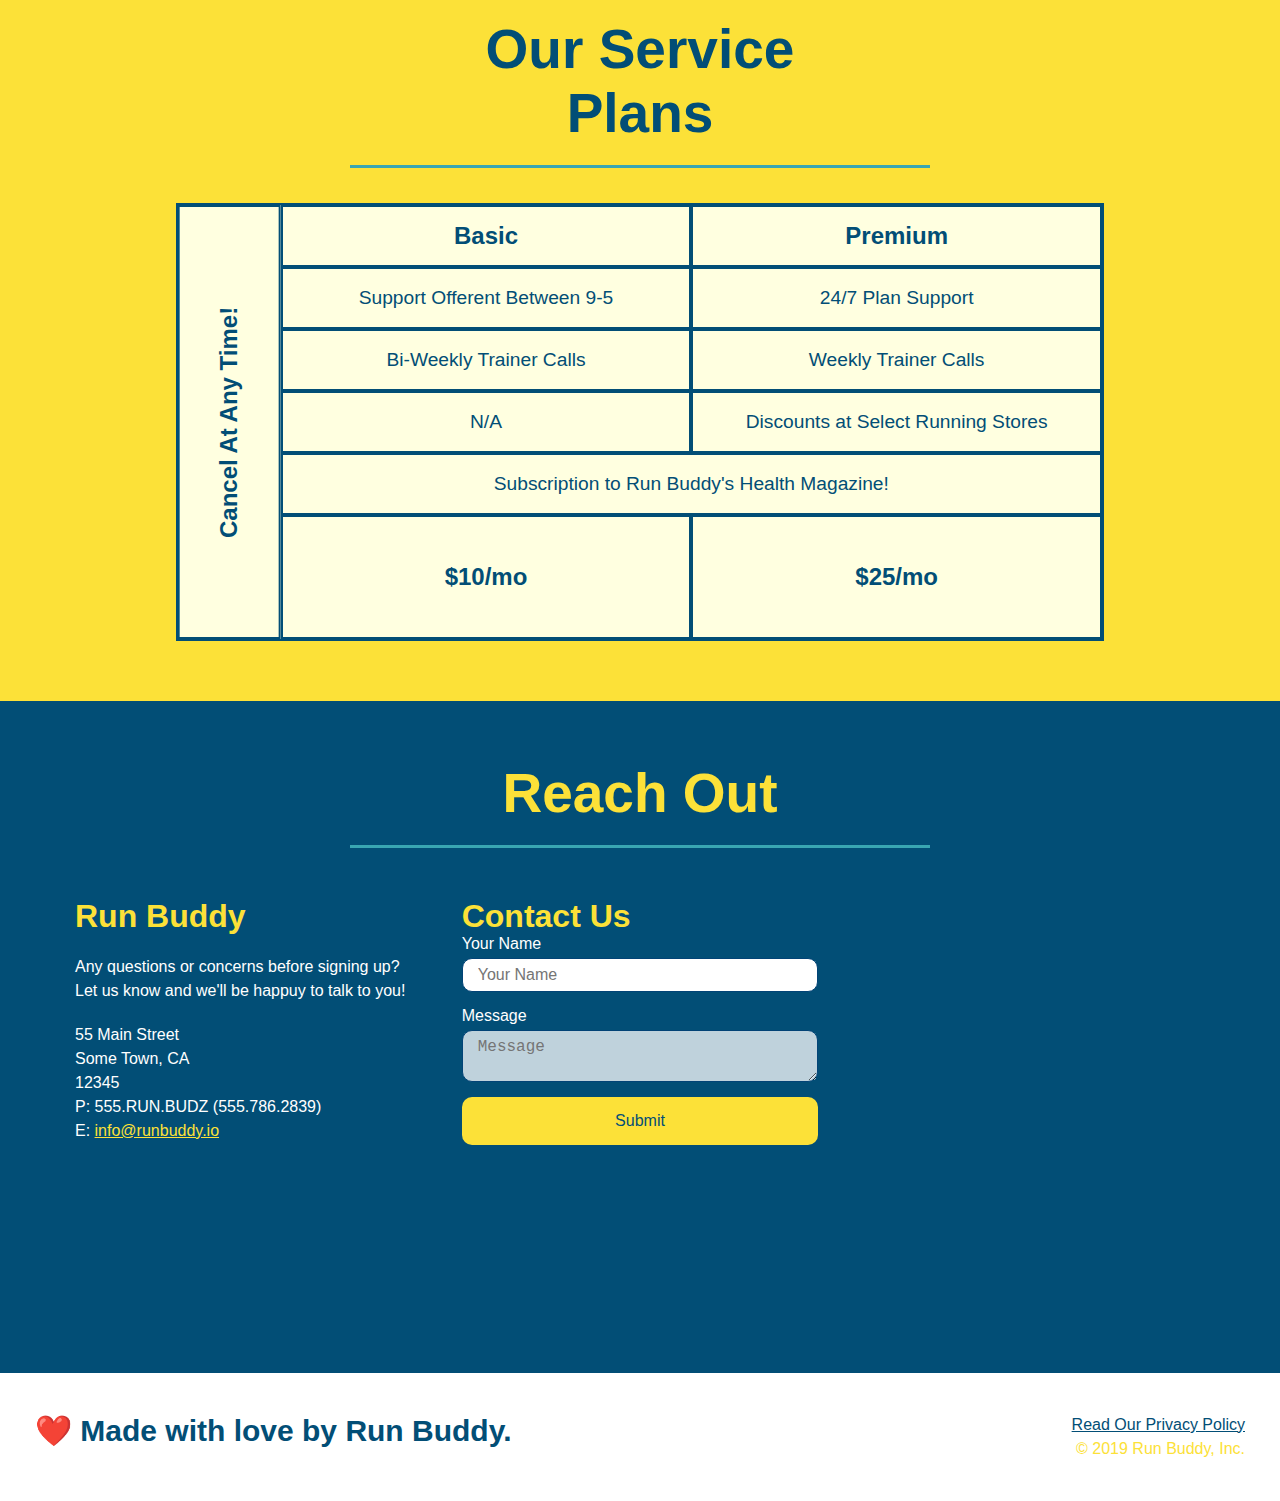
==== commit d92093fe: "trainer transition after added" ====
--- a/index.html
+++ b/index.html
@@ -175,10 +175,13 @@
             <!-- first trainer -->
             <div class="trainers">
                 <article class="trainer">
-                    <img src="./assets/images/trainer-1.jpg" alt="Arron Stephens in his workout clothes, ready to pump iron" />
+                    <div class="trainer-img trainer-1">
+                        <div>
+                            <h3>Arron Stephens</h3>
+                            <h4>Speed / Strength</h4>
+                        </div>
+                    </div>    
                     <div class="trainer-bio">
-                        <h3 class="trainer-name">Arrom Stephens</h3>
-                        <h4 class="trainer-role">Speed / Strength</h4>
                         <p>
                             Lorem ipsum dolor sit amet consectetur adipisicing elit. Eveniet, incidunt! Accusamus 
                             exercitationem ad facilis cumque quae quidem saepe nemo! Aliquam hic officia in inventore 
@@ -188,10 +191,13 @@
                 </article>
                 <!-- second trainer -->
                 <article class="trainer">
-                    <img src="./assets/images/trainer-2.jpg" alt="Joanna Gill cooling off after a workout" />
+                    <div class="trainer-img trainer-2">
+                        <div>
+                            <h3>Joanna Gill</h3>
+                            <h4>Endurance</h4>
+                        </div>
+                    </div> 
                     <div class="trainer-bio">
-                        <h3 class="trainer-name">Joanna Gill</h3>
-                        <h4 class="trainer-role">Endurance</h4>
                         <p>
                             Lorem ipsum dolor sit amet consectetur adipisicing elit. Eveniet, incidunt! Accusamus 
                             exercitationem ad facilis cumque quae quidem saepe nemo! Aliquam hic officia in inventore 
@@ -201,10 +207,13 @@
                 </article>
                 <!-- third trainer -->
                 <article class="trainer">
-                    <img src="./assets/images/trainer-3.jpg" alt="Harry Smith wearing a headband and lifting comically small pink weights" />
+                    <div class="trainer-img trainer-3">
+                        <div>
+                            <h3>Harry "the Headband" Smith</h3>
+                            <h4>Strength</h4>
+                        </div>
+                    </div> 
                     <div class="trainer-bio">
-                        <h3 class="trainer-name">Harry "the Headband" Smith</h3>
-                        <h4 class="trainer-role">Strength</h4>
                         <p>
                             Lorem ipsum dolor sit amet consectetur adipisicing elit. Eveniet, incidunt! Accusamus 
                             exercitationem ad facilis cumque quae quidem saepe nemo! Aliquam hic officia in inventore 
--- a/assets/css/style.css
+++ b/assets/css/style.css
@@ -296,9 +296,47 @@
     color: #fce138;
     flex: 1;
 }
-.trainer img {
-    width: 100%;
-}
+
+.trainer-1 {
+    background-image: url("../images/trainer-1.jpg")
+}
+.trainer-2 {
+    background-image: url("../images/trainer-2.jpg")
+}
+.trainer-3 {
+    background-image: url("../images/trainer-3.jpg")
+}
+.trainer-img {
+    width: 100%;
+    min-height: 300px;
+    background-size: cover;
+    display: flex;
+    padding: 15px;
+    align-items: flex-end;
+    position: relative;
+}
+.trainer-img::after {
+    content:"";
+    height: 100%;
+    width: 100%;
+    background: rgba(252, 252, 56, 0.3);
+    position: absolute;
+    top: 0;
+    left: 0;
+    background: linear-gradient(rgba(252, 225, 56, 0.3), var(--secondary-color));
+}
+.trainer-img h3 {
+    position: relative;
+    z-index: 1000;
+    font-size: 28px;
+    margin-bottom: 5px;
+}
+.trainer-img h4 {
+    position: relative;
+    z-index: 1000;
+    font-size: 22px;
+}
+.trainer
 .trainer-bio {
     padding: 25px;
     line-height: 1.3;
@@ -321,6 +359,7 @@
 .trainer-bio p {
     font-size: 17px;
 }
+
 .section-title {
     font-size: 55px;
     padding: 0 100px 20px 100px;
